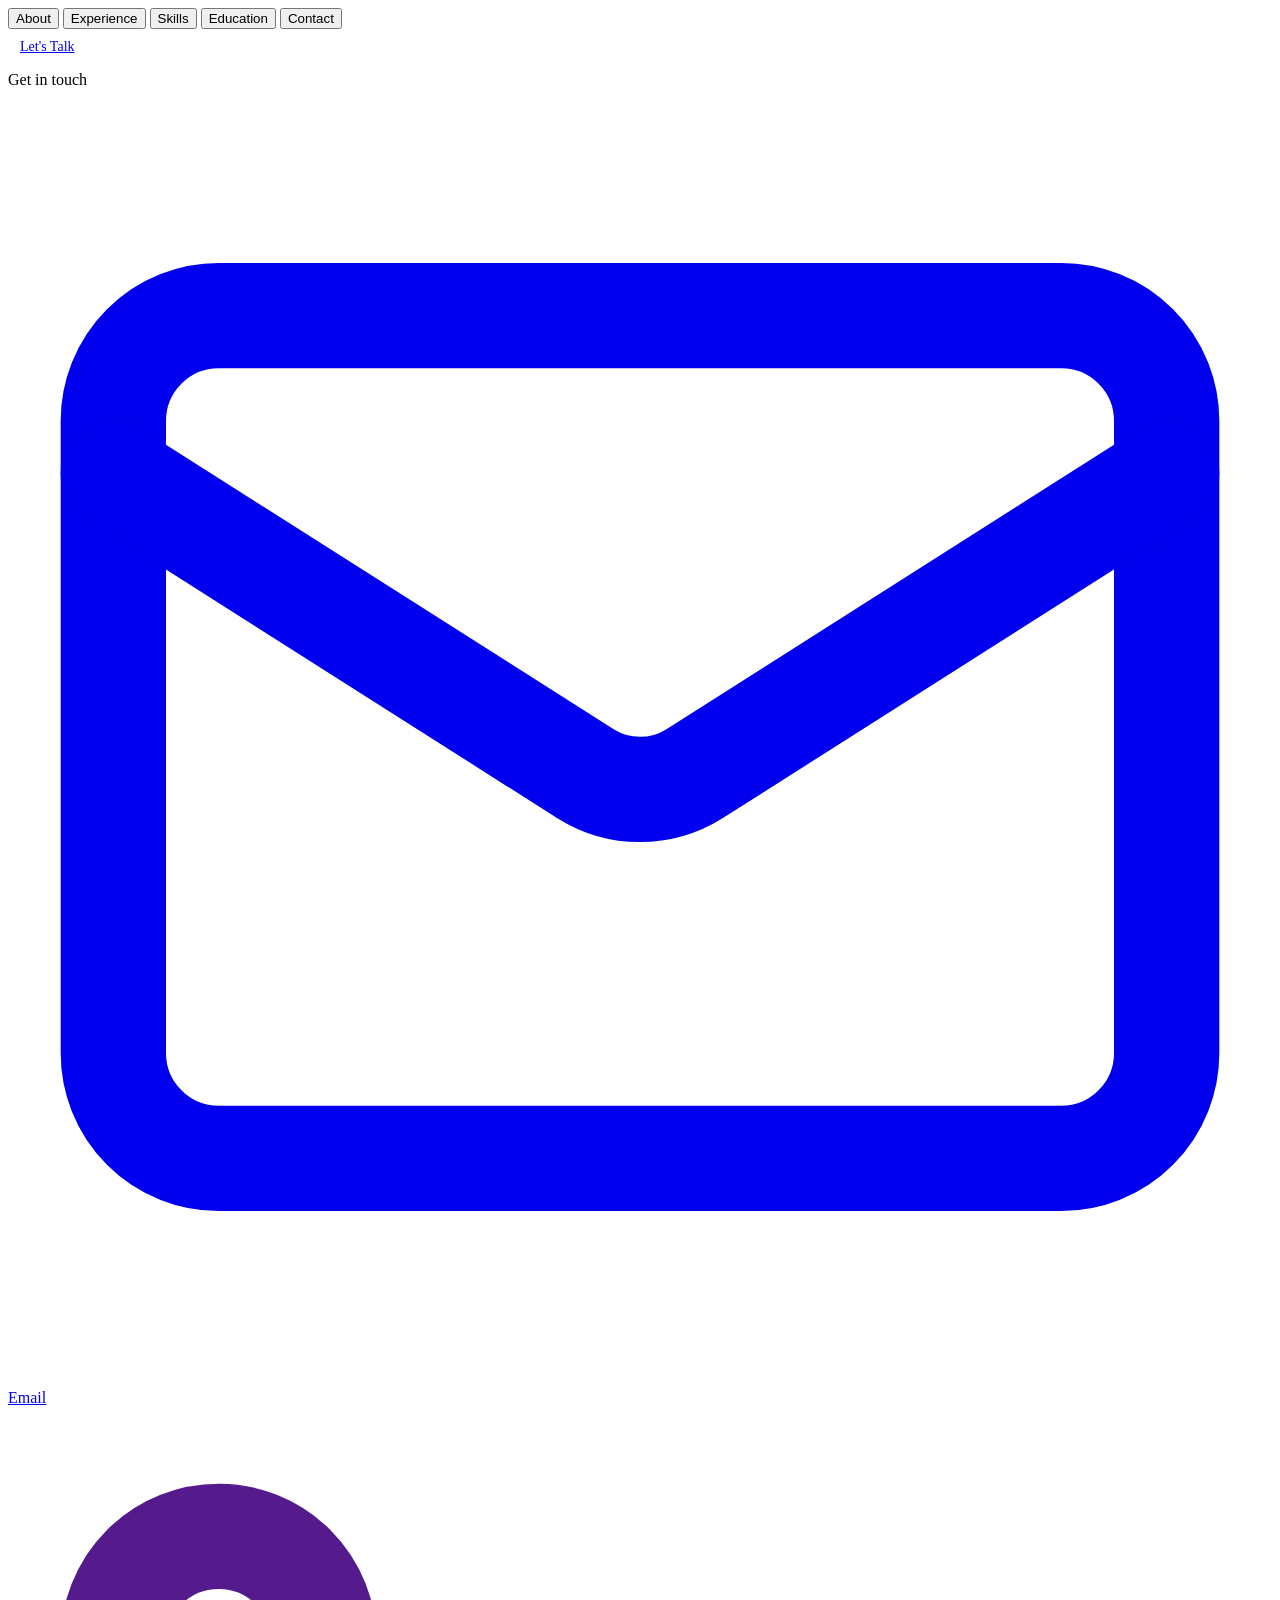
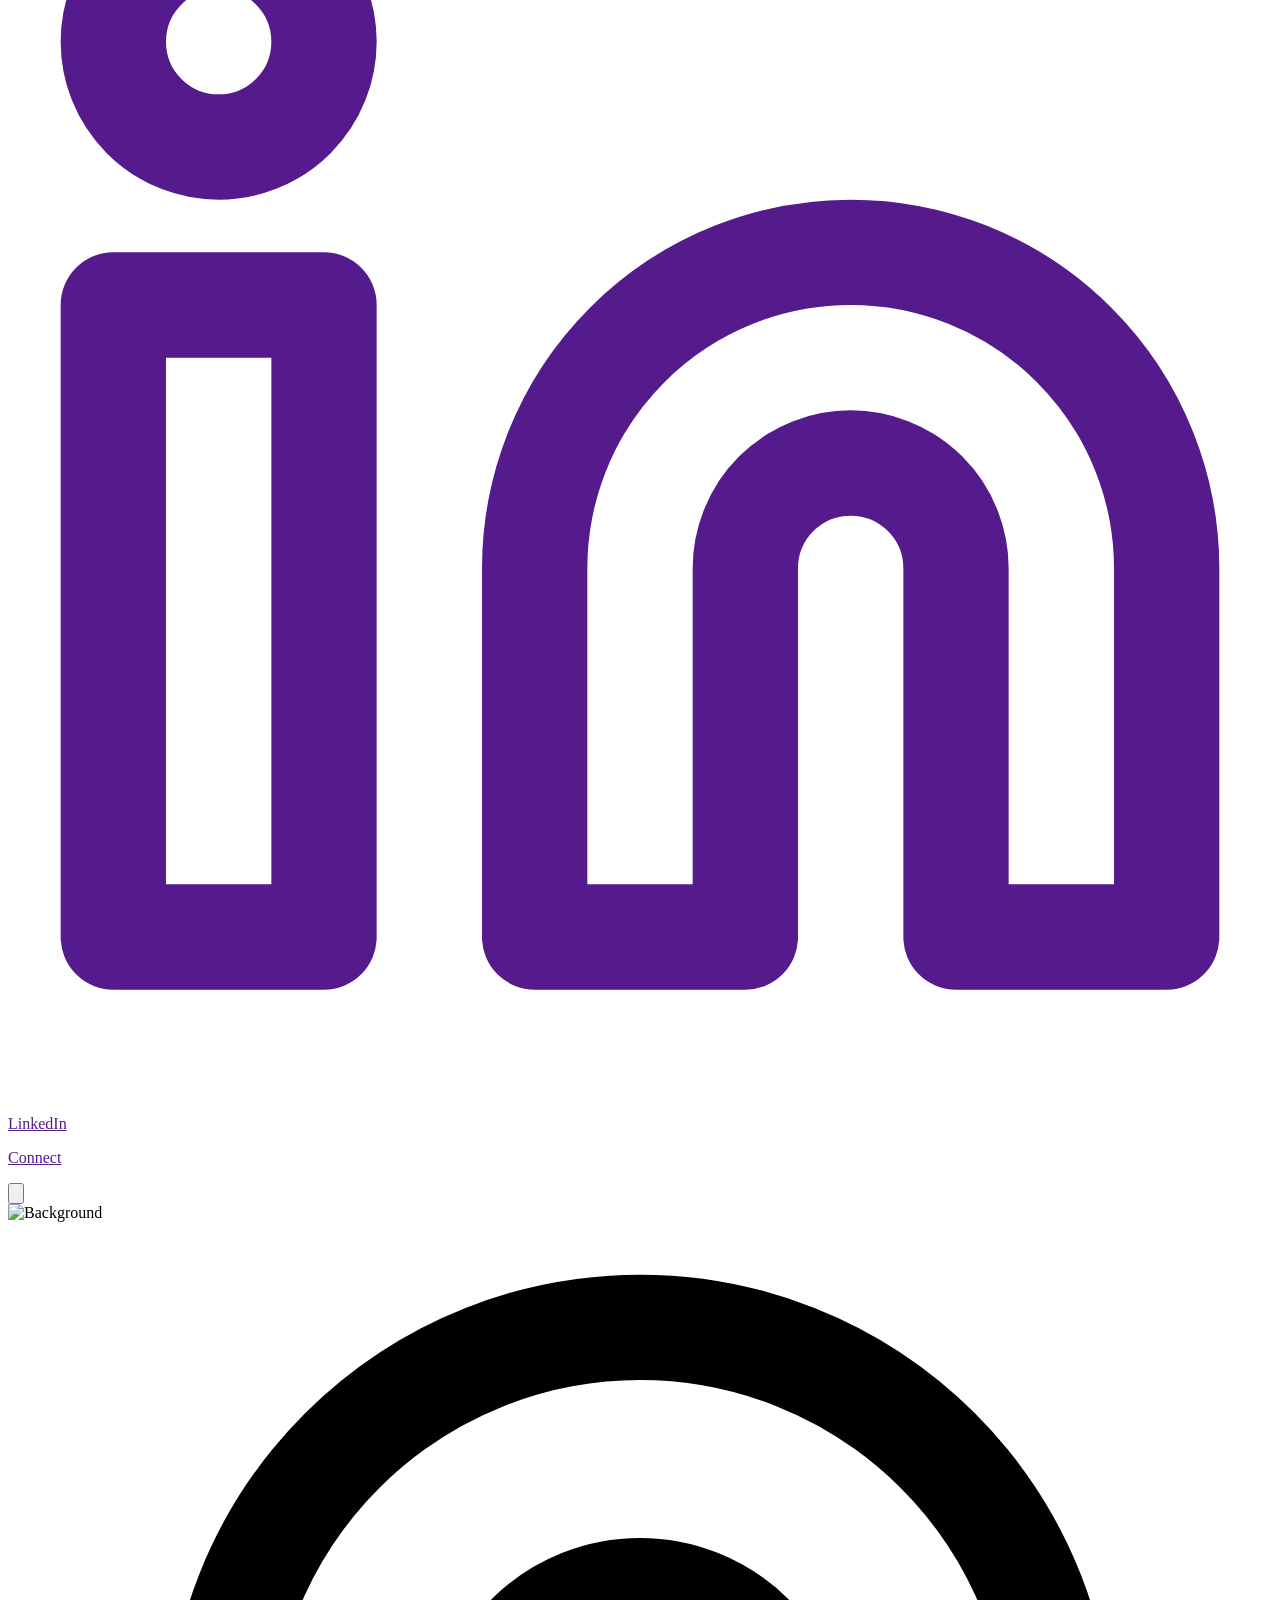
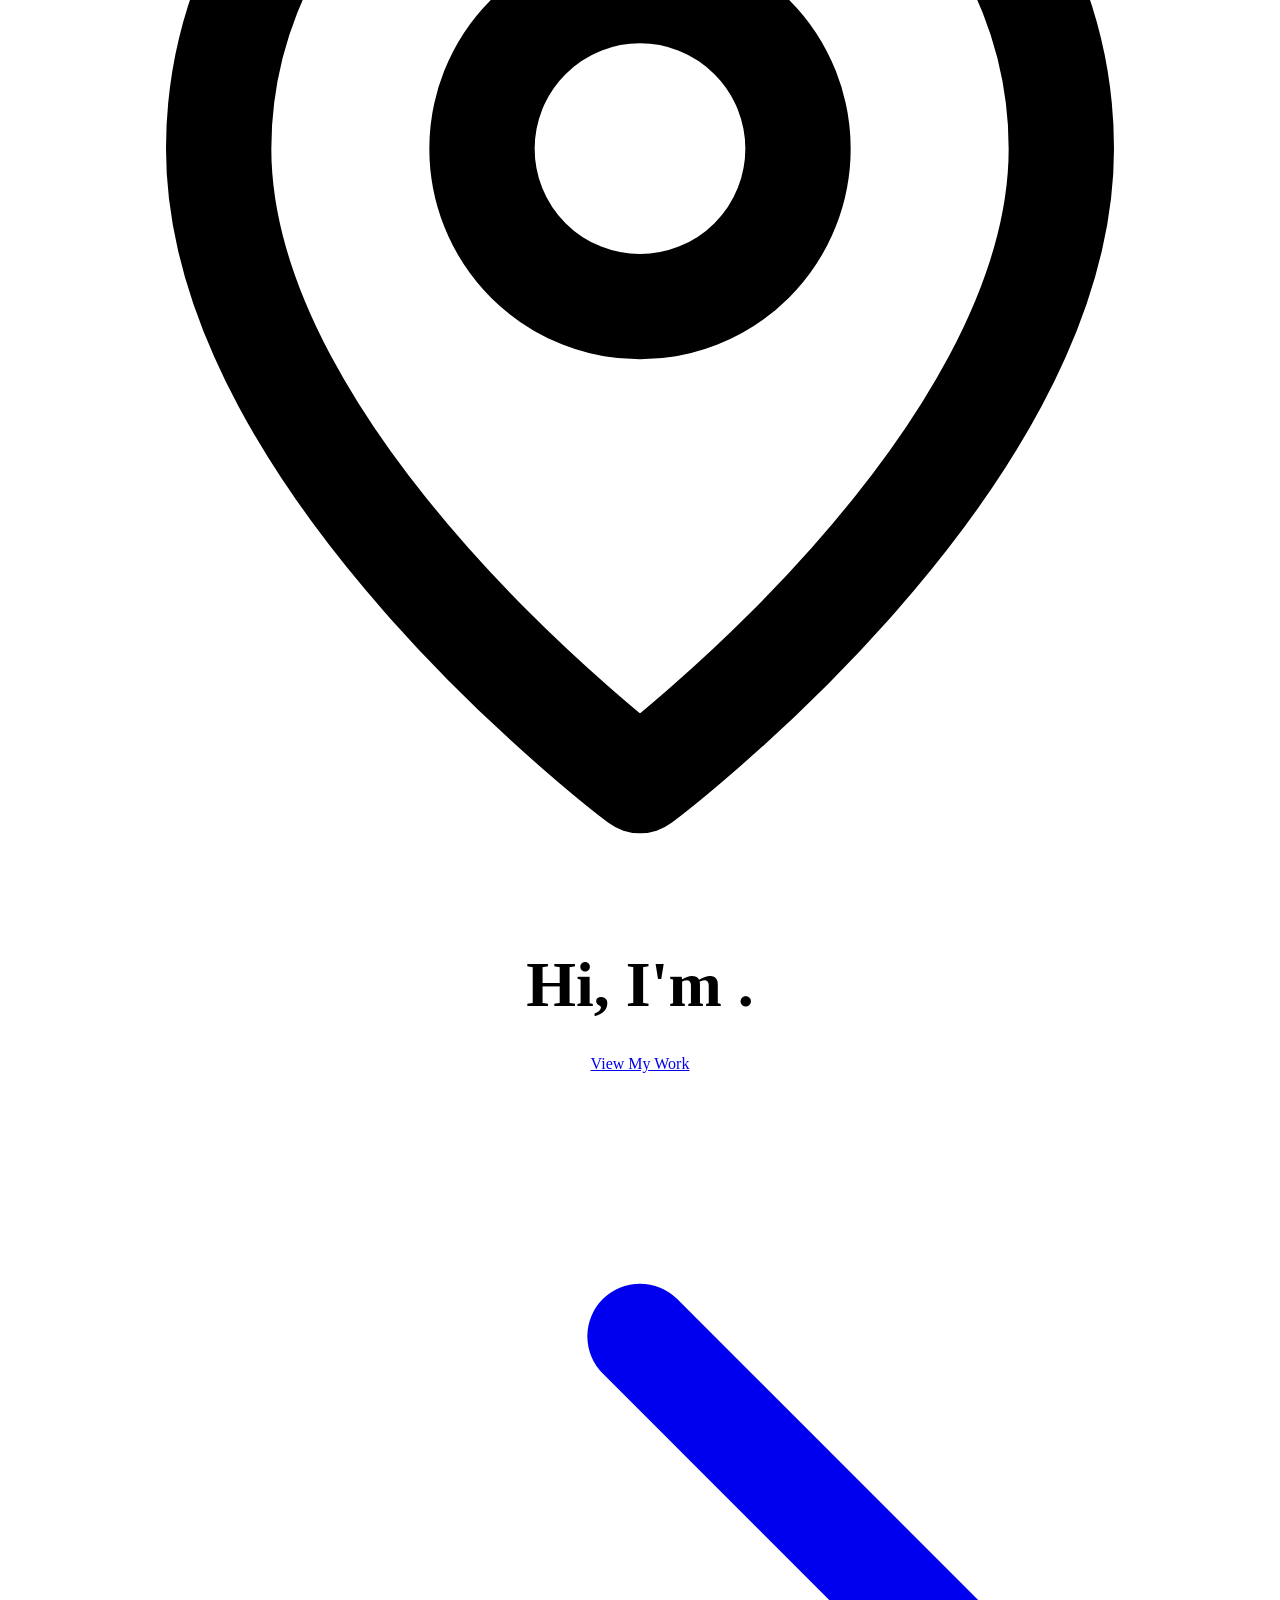
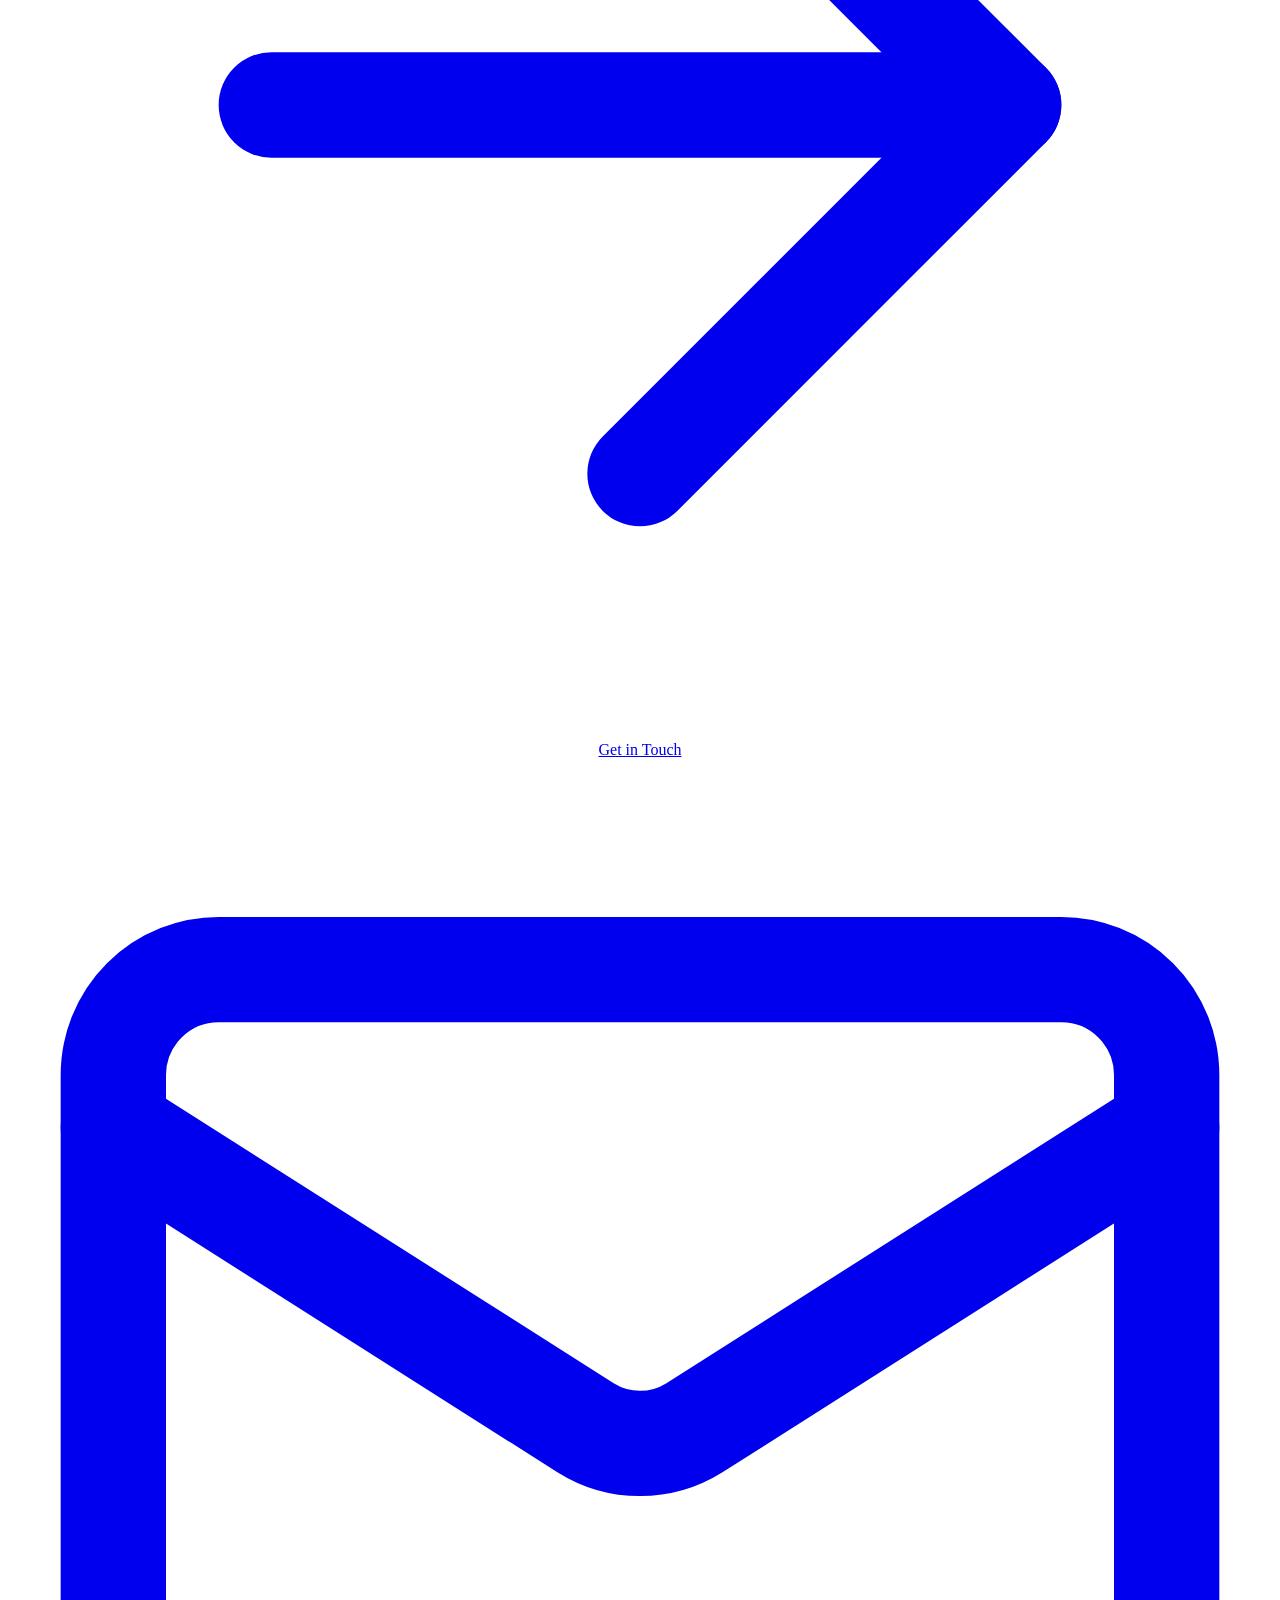
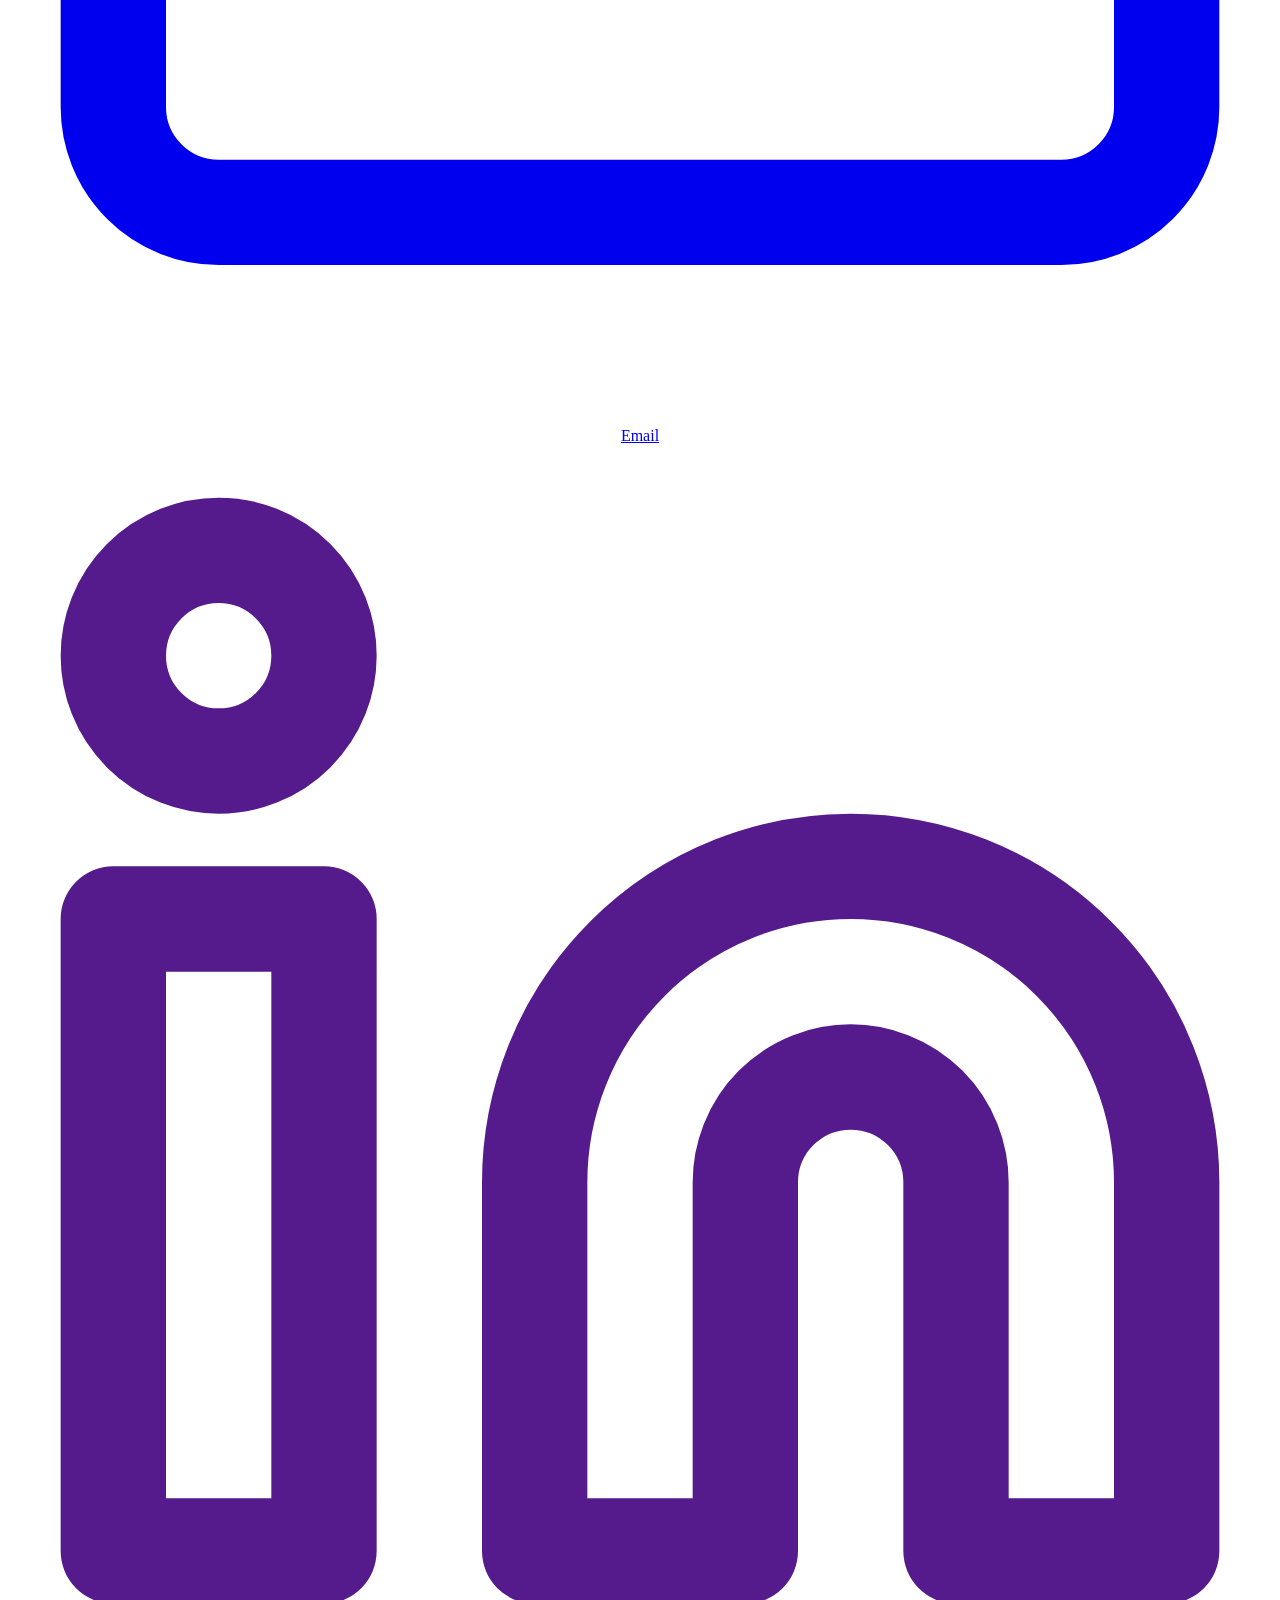
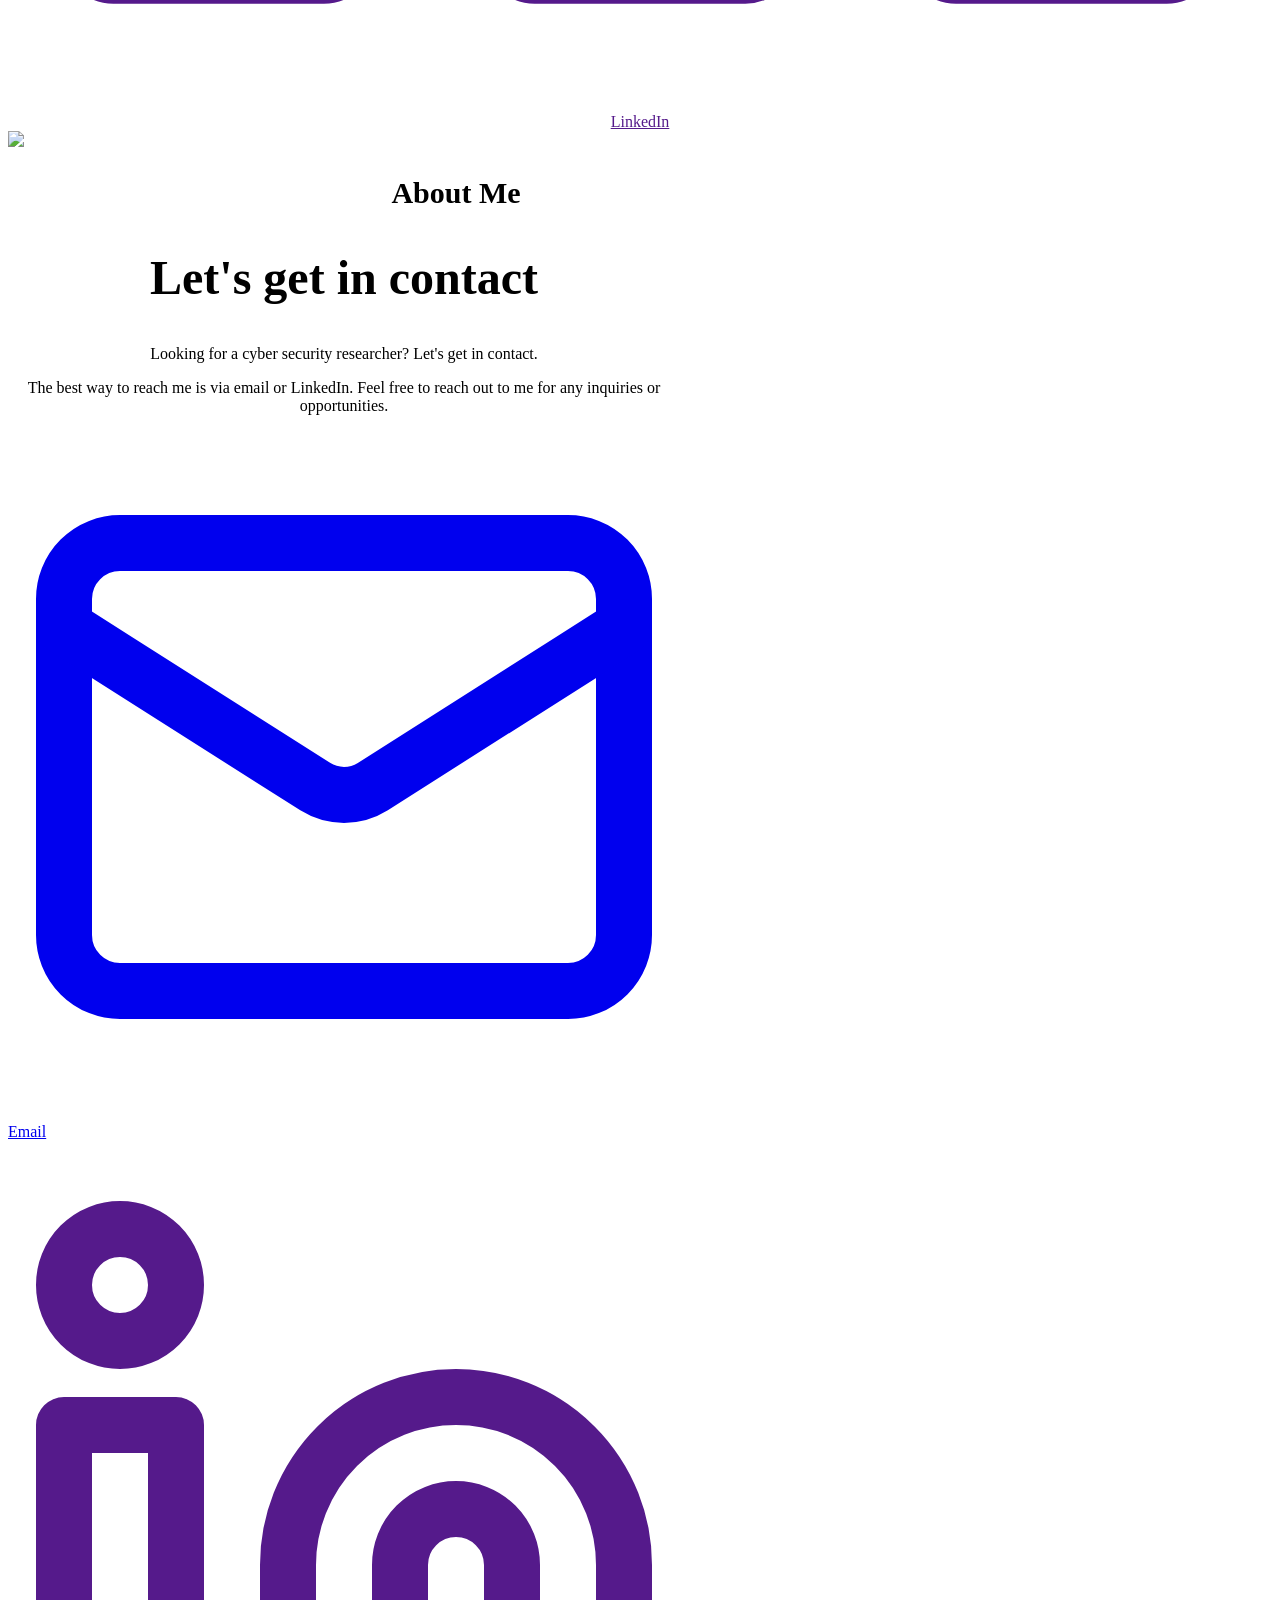
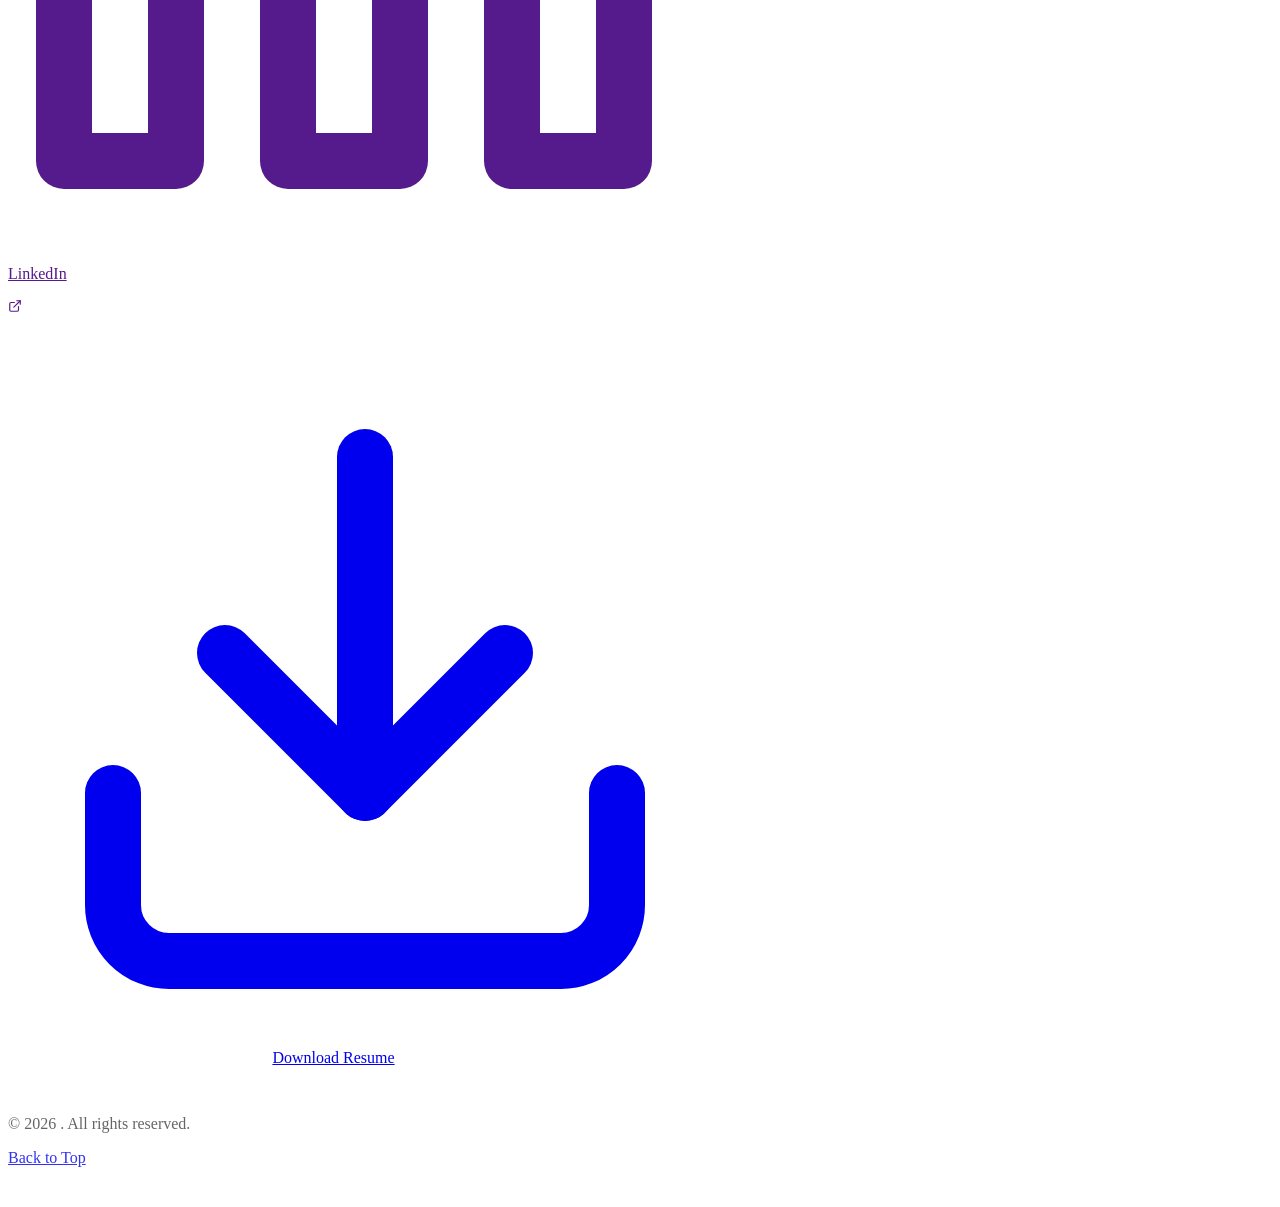
==== public/index.html @ a8b3c92e "first version of the website" ====
<!DOCTYPE html>
<html lang="en-us">
<head>
	<meta name="generator" content="Hugo 0.150.1"><script src="/livereload.js?mindelay=10&amp;v=2&amp;port=1313&amp;path=livereload" data-no-instant defer></script><meta charset="utf-8">
<meta name="viewport" content="width=device-width, initial-scale=1.0">
<title>My New Hugo Site</title>
<meta name="description" content="">


<link rel="icon" type="image/svg+xml" href="/">


<meta property="og:title" content="My New Hugo Site">
<meta property="og:description" content="">
<meta property="og:image" content="http://localhost:1313/">
<meta property="og:type" content="website">
<meta property="og:url" content="http://localhost:1313/">


<meta name="twitter:card" content="summary_large_image">
<meta name="twitter:title" content="My New Hugo Site">
<meta name="twitter:description" content="">
<meta name="twitter:image" content="http://localhost:1313/">




<link rel="stylesheet" href="/css/main.css">
<link rel="stylesheet" href="/css/animations.css">
</head>
<body><header class="navbar" id="navbar">
  <div class="container flex items-center justify-between" style="height: 100%;">
    <a href="#top" class="font-display font-bold text-xl text-foreground transition-colors hover:text-primary" style="letter-spacing: 0.025em;">
       
    </a>

    
    <nav class="hidden md:flex items-center gap-8" style="display: none;" id="desktop-nav">
      <button class="nav-link" data-scroll="about">About</button>
      <button class="nav-link" data-scroll="experience">Experience</button>
      <button class="nav-link" data-scroll="skills">Skills</button>
      <button class="nav-link" data-scroll="education">Education</button>
      <button class="nav-link" data-scroll="contact">Contact</button>
      <a href="#contact" class="btn btn-primary" style="padding: 0.5rem 1.25rem; font-size: 0.875rem; box-shadow: 0 4px 6px -1px rgba(0,0,0,0.1);" data-scroll="contact">
        Let's Talk
      </a>
    </nav>

    
    <button class="hamburger-btn" id="hamburger-btn" aria-label="Open menu" aria-expanded="false" style="display: none; padding: 0.5rem; border-radius: 0.375rem; border: none; background: none; color: hsl(var(--foreground)); cursor: pointer;">
      <svg class="icon-lg" viewBox="0 0 24 24" fill="none" stroke="currentColor" stroke-width="2" stroke-linecap="round" stroke-linejoin="round">
        <line x1="3" y1="6" x2="21" y2="6"></line>
        <line x1="3" y1="12" x2="21" y2="12"></line>
        <line x1="3" y1="18" x2="21" y2="18"></line>
      </svg>
      <svg class="icon-lg" style="display: none;" viewBox="0 0 24 24" fill="none" stroke="currentColor" stroke-width="2" stroke-linecap="round" stroke-linejoin="round">
        <line x1="18" y1="6" x2="6" y2="18"></line>
        <line x1="6" y1="6" x2="18" y2="18"></line>
      </svg>
    </button>
  </div>
</header>


<div class="mobile-backdrop" id="mobile-backdrop"></div>


<nav class="mobile-menu" id="mobile-menu">
  <button class="mobile-nav-link" data-scroll="about">About</button>
  <button class="mobile-nav-link" data-scroll="experience">Experience</button>
  <button class="mobile-nav-link" data-scroll="skills">Skills</button>
  <button class="mobile-nav-link" data-scroll="education">Education</button>
  <button class="mobile-nav-link" data-scroll="contact">Contact</button>
  <div style="margin-top: 0.5rem; margin-bottom: 0.25rem; padding: 0 0.75rem;">
    <a href="#contact" class="btn btn-primary w-full" data-scroll="contact" style="font-size: 0.875rem;">Let's Talk</a>
  </div>
</nav>

<div id="contact-fab-popover" class="fab-popover">
  <p class="font-semibold text-sm mb-3 text-foreground">Get in touch</p>
  <div style="display: flex; flex-direction: column; gap: 0.5rem;">
    <a href="mailto:?subject=Portfolio%20Inquiry" class="flex items-center gap-3 p-3 rounded-lg transition-colors" style="border: 1px solid hsl(var(--border)); background: hsl(var(--muted) / 0.3);">
      <svg class="icon-md text-primary" viewBox="0 0 24 24" fill="none" stroke="currentColor" stroke-width="2" stroke-linecap="round" stroke-linejoin="round"><rect width="20" height="16" x="2" y="4" rx="2"/><path d="m22 7-8.97 5.7a1.94 1.94 0 0 1-2.06 0L2 7"/></svg>
      <div>
        <p class="text-xs text-muted">Email</p>
        <p class="text-sm font-medium text-foreground"></p>
      </div>
    </a>
    <a href="" target="_blank" rel="noreferrer" class="flex items-center gap-3 p-3 rounded-lg transition-colors" style="border: 1px solid hsl(var(--border)); background: hsl(var(--muted) / 0.3);">
      <svg class="icon-md text-primary" viewBox="0 0 24 24" fill="none" stroke="currentColor" stroke-width="2" stroke-linecap="round" stroke-linejoin="round"><path d="M16 8a6 6 0 0 1 6 6v7h-4v-7a2 2 0 0 0-2-2 2 2 0 0 0-2 2v7h-4v-7a6 6 0 0 1 6-6z"/><rect width="4" height="12" x="2" y="9"/><circle cx="4" cy="4" r="2"/></svg>
      <div>
        <p class="text-xs text-muted">LinkedIn</p>
        <p class="text-sm font-medium text-foreground">Connect</p>
      </div>
    </a>
  </div>
</div>

<button id="contact-fab" class="fab" aria-label="Contact" aria-expanded="false">
  <svg class="icon-lg" viewBox="0 0 24 24" fill="none" stroke="currentColor" stroke-width="2" stroke-linecap="round" stroke-linejoin="round"><path d="M21 15a2 2 0 0 1-2 2H7l-4 4V5a2 2 0 0 1 2-2h14a2 2 0 0 1 2 2z"/></svg>
</button>
<main><section id="top" class="hero">
  <div class="hero-bg">
    <img src="/" alt="Background">
  </div>

  <div class="container" style="max-width: 80rem;">
    <div class="hero-content">
      
      <div class="fade-in flex-1" style="text-align: center;">
        <div class="location-tag mb-6">
          <svg class="icon-sm" viewBox="0 0 24 24" fill="none" stroke="currentColor" stroke-width="2" stroke-linecap="round" stroke-linejoin="round"><path d="M20 10c0 6-8 12-8 12s-8-6-8-12a8 8 0 0 1 16 0Z"/><circle cx="12" cy="10" r="3"/></svg>
          
        </div>

        <h1 style="font-size: clamp(2.25rem, 5vw, 4.5rem); font-weight: 700; margin-bottom: 1.5rem;">
          Hi, I'm <span class="text-primary italic" style="font-size: clamp(2.5rem, 5.5vw, 4.375rem);"></span>.
        </h1>

        <p class="text-muted" style="font-size: clamp(1.125rem, 2vw, 1.375rem); font-weight: 300; margin-bottom: 2rem; max-width: 42rem; margin-left: auto; margin-right: auto;">
          
        </p>

        <div class="flex flex-col gap-4 items-center" style="flex-wrap: wrap;">
          <div class="flex gap-4 items-center" style="flex-wrap: wrap; justify-content: center;">
            <a href="#experience" class="btn btn-primary btn-lg" data-scroll="experience">
              View My Work
              <svg class="icon-md" viewBox="0 0 24 24" fill="none" stroke="currentColor" stroke-width="2" stroke-linecap="round" stroke-linejoin="round"><path d="M5 12h14"/><path d="m12 5 7 7-7 7"/></svg>
            </a>
            <a href="#contact" class="btn btn-outline btn-lg" data-scroll="contact">
              Get in Touch
            </a>
          </div>
        </div>

        <div class="flex items-center justify-center gap-6 mt-10 text-muted">
          <a href="mailto:?subject=Portfolio%20Inquiry" class="flex items-center gap-2 transition-colors hover:text-primary">
            <svg class="icon-md" viewBox="0 0 24 24" fill="none" stroke="currentColor" stroke-width="2" stroke-linecap="round" stroke-linejoin="round"><rect width="20" height="16" x="2" y="4" rx="2"/><path d="m22 7-8.97 5.7a1.94 1.94 0 0 1-2.06 0L2 7"/></svg>
            <span class="text-sm font-medium">Email</span>
          </a>
          <a href="" target="_blank" rel="noreferrer" class="flex items-center gap-2 transition-colors hover:text-primary">
            <svg class="icon-md" viewBox="0 0 24 24" fill="none" stroke="currentColor" stroke-width="2" stroke-linecap="round" stroke-linejoin="round"><path d="M16 8a6 6 0 0 1 6 6v7h-4v-7a2 2 0 0 0-2-2 2 2 0 0 0-2 2v7h-4v-7a6 6 0 0 1 6-6z"/><rect width="4" height="12" x="2" y="9"/><circle cx="4" cy="4" r="2"/></svg>
            <span class="text-sm font-medium">LinkedIn</span>
          </a>
        </div>
      </div>

      
      <div class="fade-in-none hero-photo delay-2">
        <img src="/" alt=" ">
      </div>
    </div>
  </div>
</section>
<section id="about" class="section bg-muted-30">
  <div class="container container-narrow mx-auto" style="max-width: 56rem; text-align: center;">
    <div class="fade-in">
      <h2 class="section-header justify-center mb-8" style="font-size: 1.875rem;">About Me</h2>
      <div class="text-lg text-muted leading-relaxed">
        
      </div>
    </div>
  </div>
</section>
<section id="contact" class="section bg-navy">
  <div class="container container-xs mx-auto" style="max-width: 42rem; text-align: center;">
    <div class="fade-in">
      <h2 class="text-white font-display font-bold mb-5" style="font-size: clamp(2.25rem, 4vw, 3rem);">Let's get in contact</h2>
      <p class="text-lg text-white-70 leading-relaxed mb-3">
        Looking for a cyber security researcher? Let's get in contact.
      </p>
      <p class="text-base font-medium text-white-60 mb-12">
        The best way to reach me is via email or LinkedIn. Feel free to reach out to me for any inquiries or opportunities.
      </p>

      <div style="display: flex; flex-direction: column; gap: 1rem; text-align: left; margin-bottom: 2.5rem;">
        <a href="mailto:?subject=Portfolio%20Inquiry" class="contact-link">
          <div class="contact-icon">
            <svg class="icon-md" viewBox="0 0 24 24" fill="none" stroke="currentColor" stroke-width="2" stroke-linecap="round" stroke-linejoin="round"><rect width="20" height="16" x="2" y="4" rx="2"/><path d="m22 7-8.97 5.7a1.94 1.94 0 0 1-2.06 0L2 7"/></svg>
          </div>
          <div>
            <p class="text-sm font-medium text-white-50">Email</p>
            <p class="font-semibold text-white"></p>
          </div>
        </a>

        <a href="" target="_blank" rel="noreferrer" class="contact-link">
          <div class="contact-icon">
            <svg class="icon-md" viewBox="0 0 24 24" fill="none" stroke="currentColor" stroke-width="2" stroke-linecap="round" stroke-linejoin="round"><path d="M16 8a6 6 0 0 1 6 6v7h-4v-7a2 2 0 0 0-2-2 2 2 0 0 0-2 2v7h-4v-7a6 6 0 0 1 6-6z"/><rect width="4" height="12" x="2" y="9"/><circle cx="4" cy="4" r="2"/></svg>
          </div>
          <div>
            <p class="text-sm font-medium text-white-50">LinkedIn</p>
            <p class="font-semibold text-white flex items-center gap-2">
              
              <svg style="width: 0.875rem; height: 0.875rem;" viewBox="0 0 24 24" fill="none" stroke="currentColor" stroke-width="2" stroke-linecap="round" stroke-linejoin="round"><path d="M18 13v6a2 2 0 0 1-2 2H5a2 2 0 0 1-2-2V8a2 2 0 0 1 2-2h6"/><polyline points="15 3 21 3 21 9"/><line x1="10" y1="14" x2="21" y2="3"/></svg>
            </p>
          </div>
        </a>
      </div>

      <a href="/" download="__Resume.pdf" class="inline-flex items-center gap-2 text-sm font-medium text-white-70 transition-colors" style="border: 1px solid rgba(255,255,255,0.2); border-radius: 9999px; padding: 0.625rem 1.25rem;">
        <svg class="icon-sm" viewBox="0 0 24 24" fill="none" stroke="currentColor" stroke-width="2" stroke-linecap="round" stroke-linejoin="round"><path d="M21 15v4a2 2 0 0 1-2 2H5a2 2 0 0 1-2-2v-4"/><polyline points="7 10 12 15 17 10"/><line x1="12" y1="15" x2="12" y2="3"/></svg>
        Download Resume
      </a>
    </div>
  </div>
</section>
</main><footer style="padding: 2rem 0; background-color: hsl(var(--foreground)); color: hsl(var(--background)); border-top: 1px solid hsl(var(--border) / 0.1);">
  <div class="container flex items-center justify-between" style="flex-wrap: wrap; gap: 1rem; max-width: 80rem;">
    <p class="text-sm" style="opacity: 0.6;">
      &copy; 2026  . All rights reserved.
    </p>
    <a href="#top" class="text-sm transition-colors" style="opacity: 0.8;" data-scroll="top">
      Back to Top
    </a>
  </div>
</footer>

  
  
  
  <script defer src="/js/scroll-reveal.js"></script>
  <script defer src="/js/nav.js"></script>
  <script defer src="/js/skills-toggle.js"></script>
  <script defer src="/js/contact-fab.js"></script>
</body>
</html>
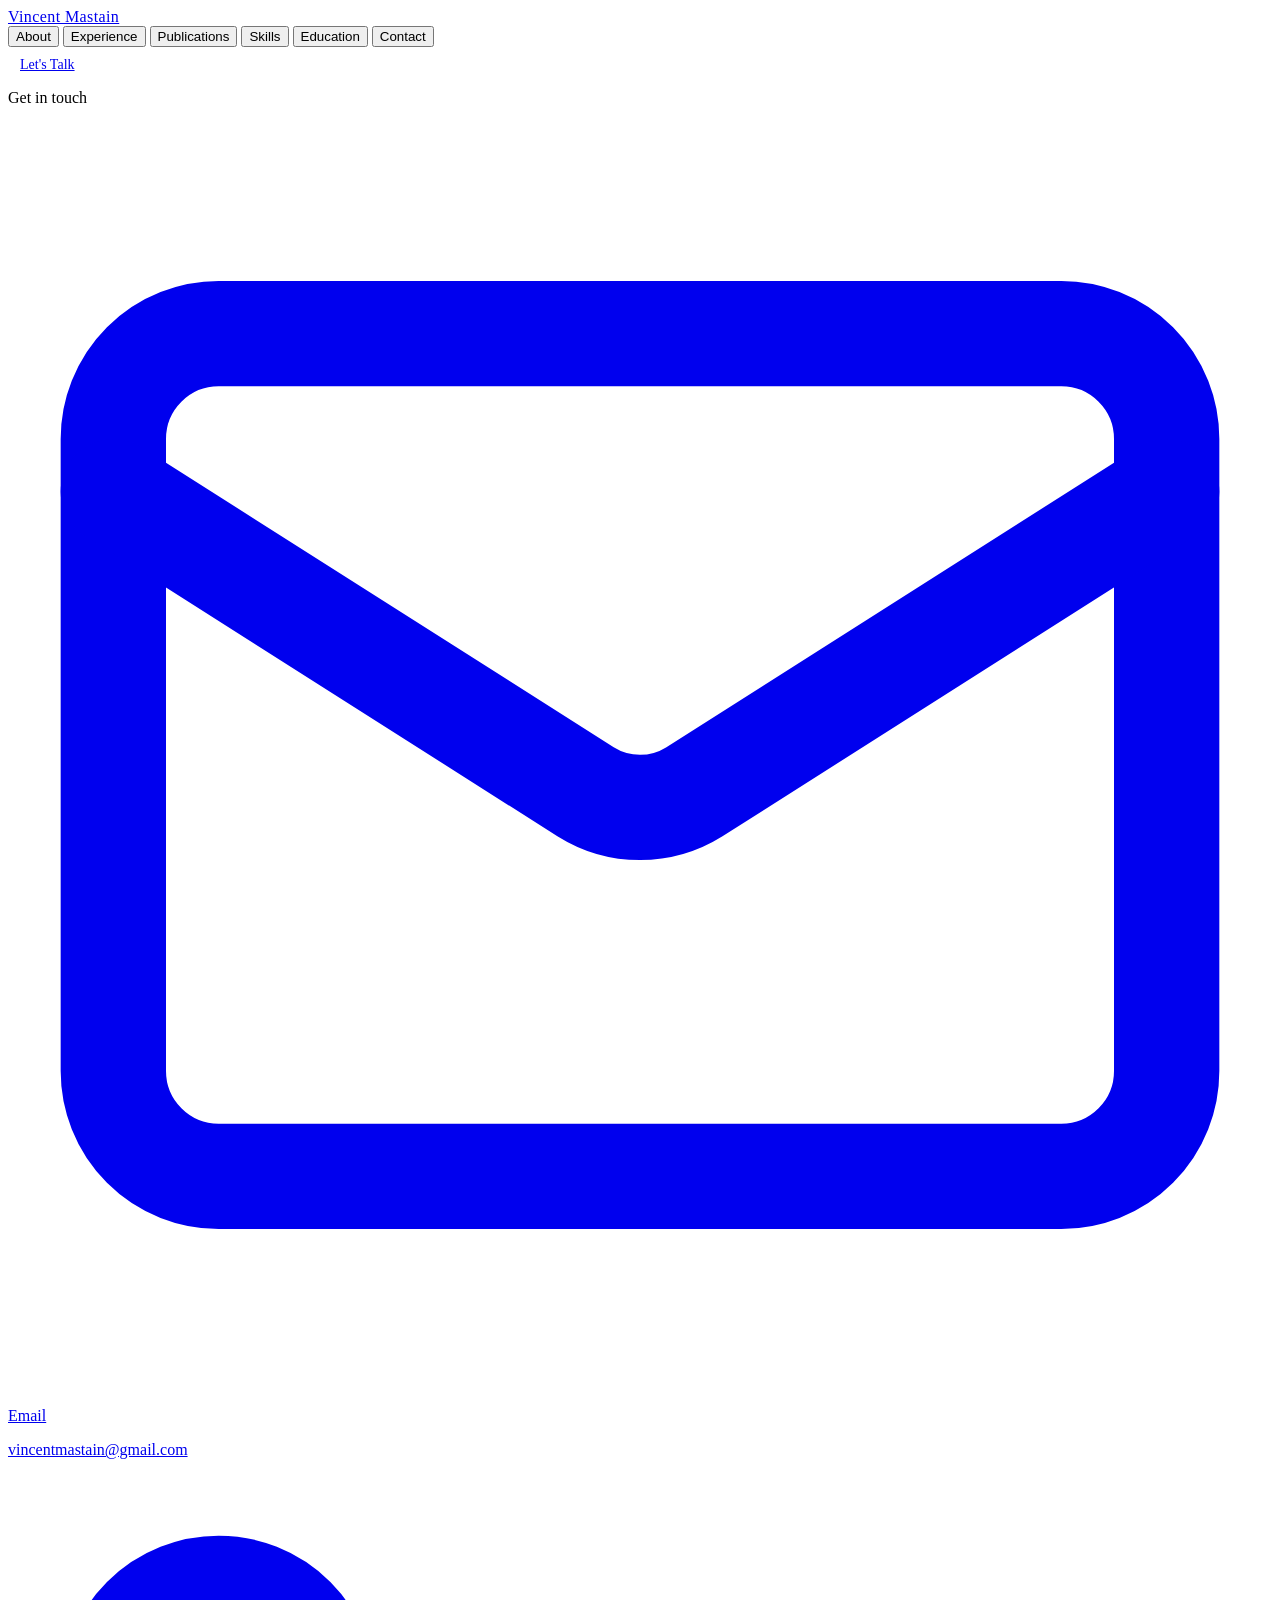
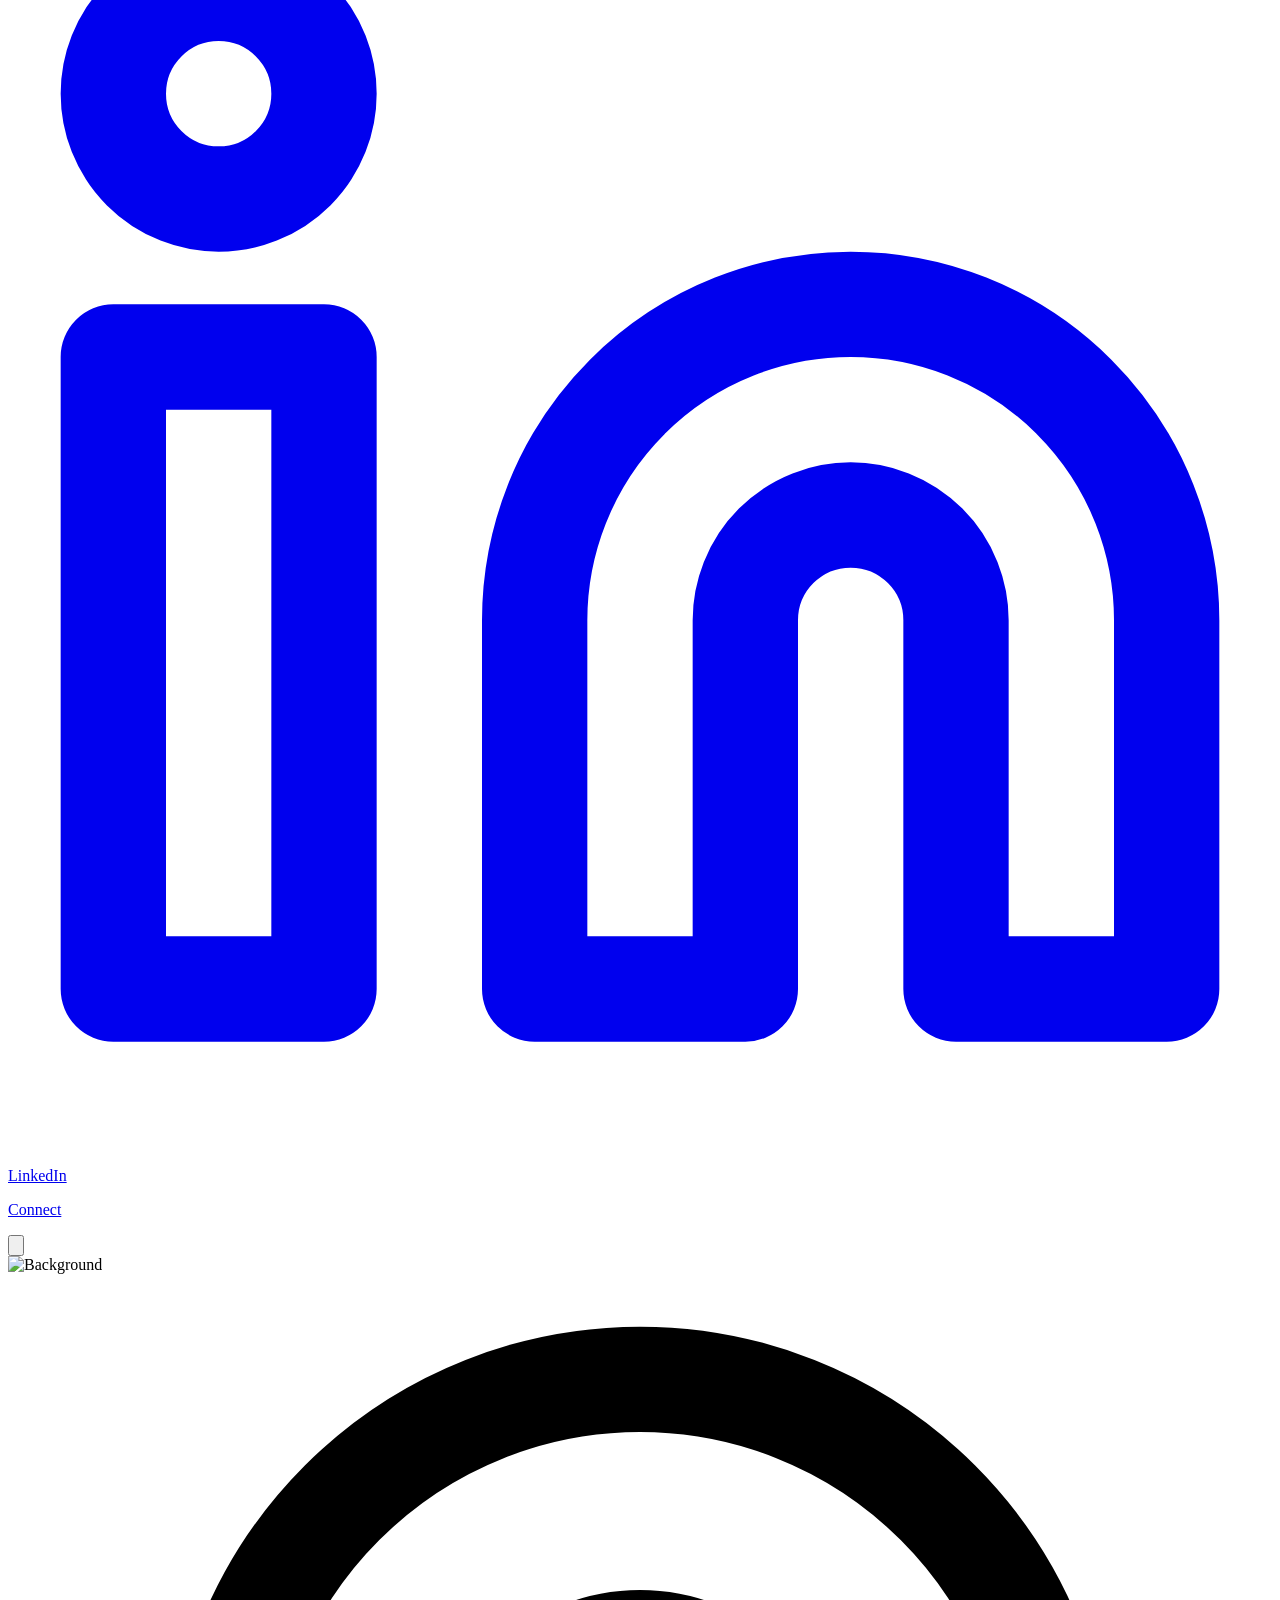
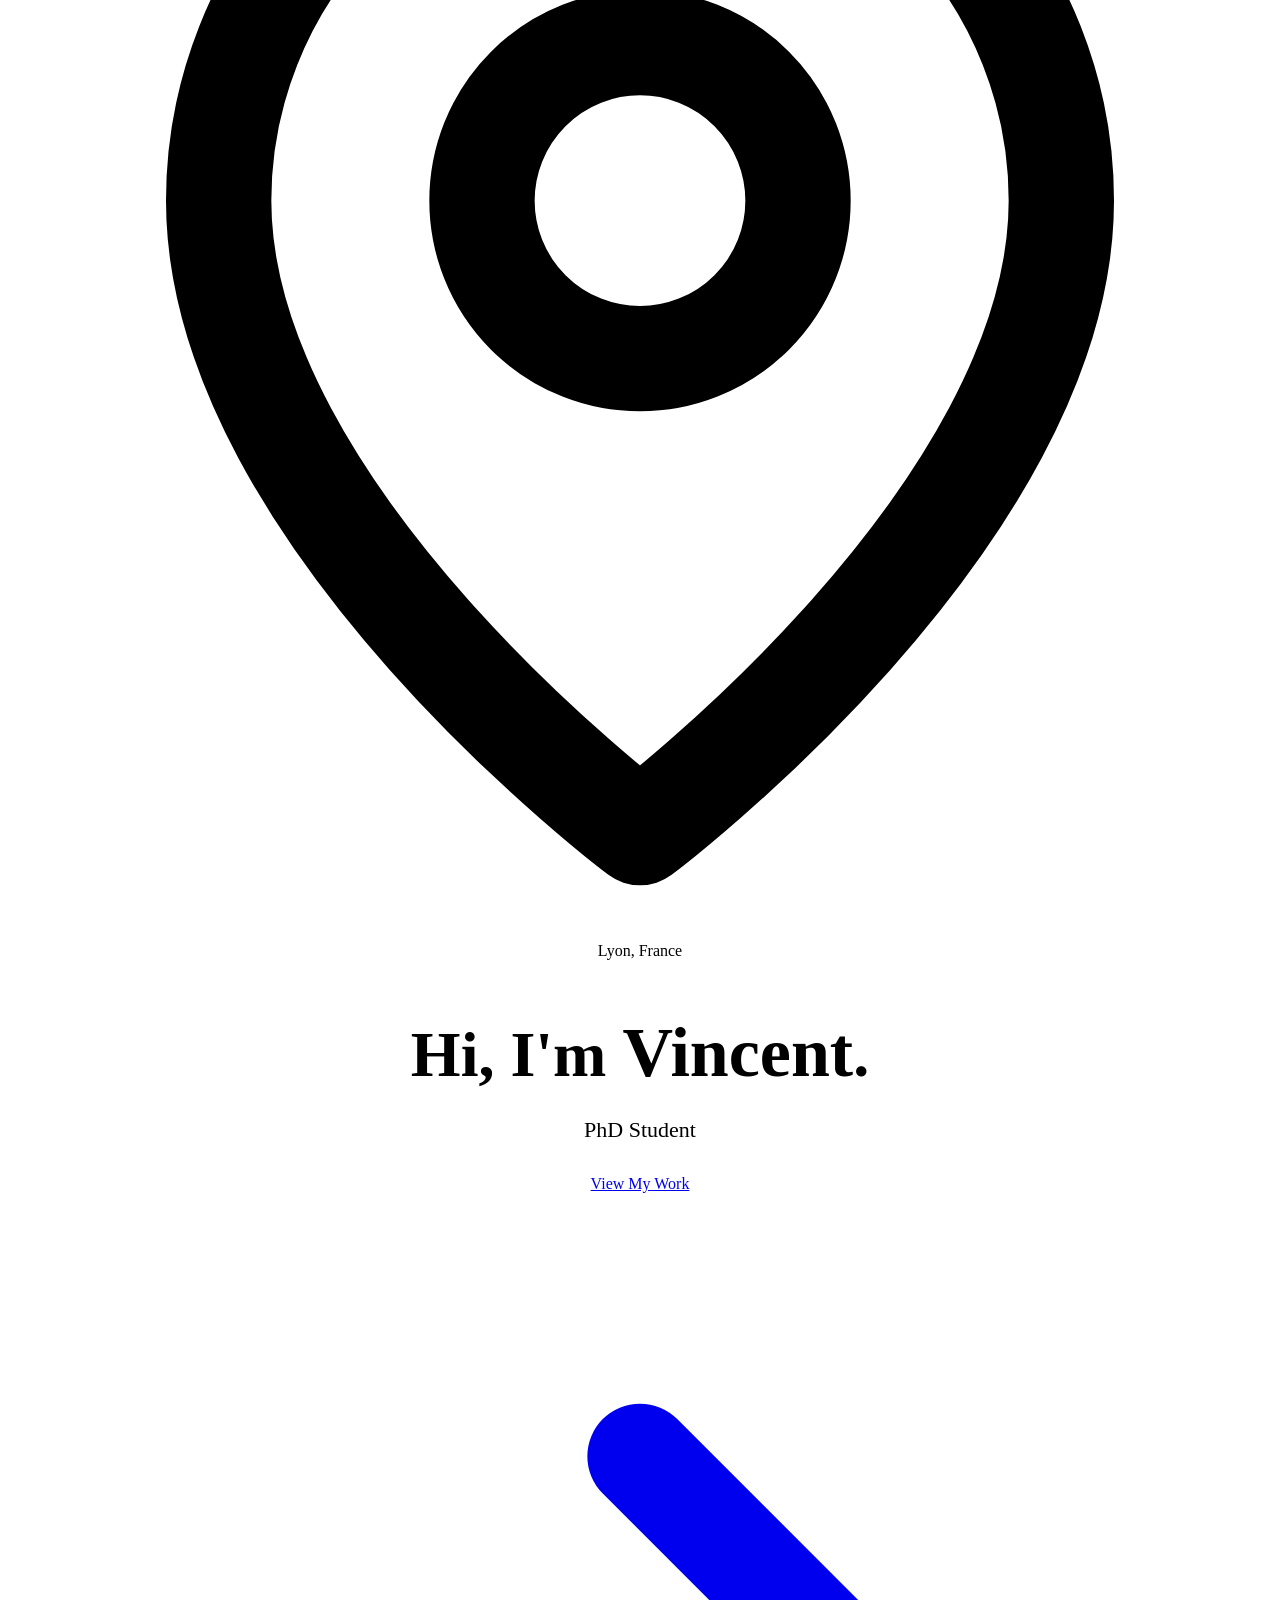
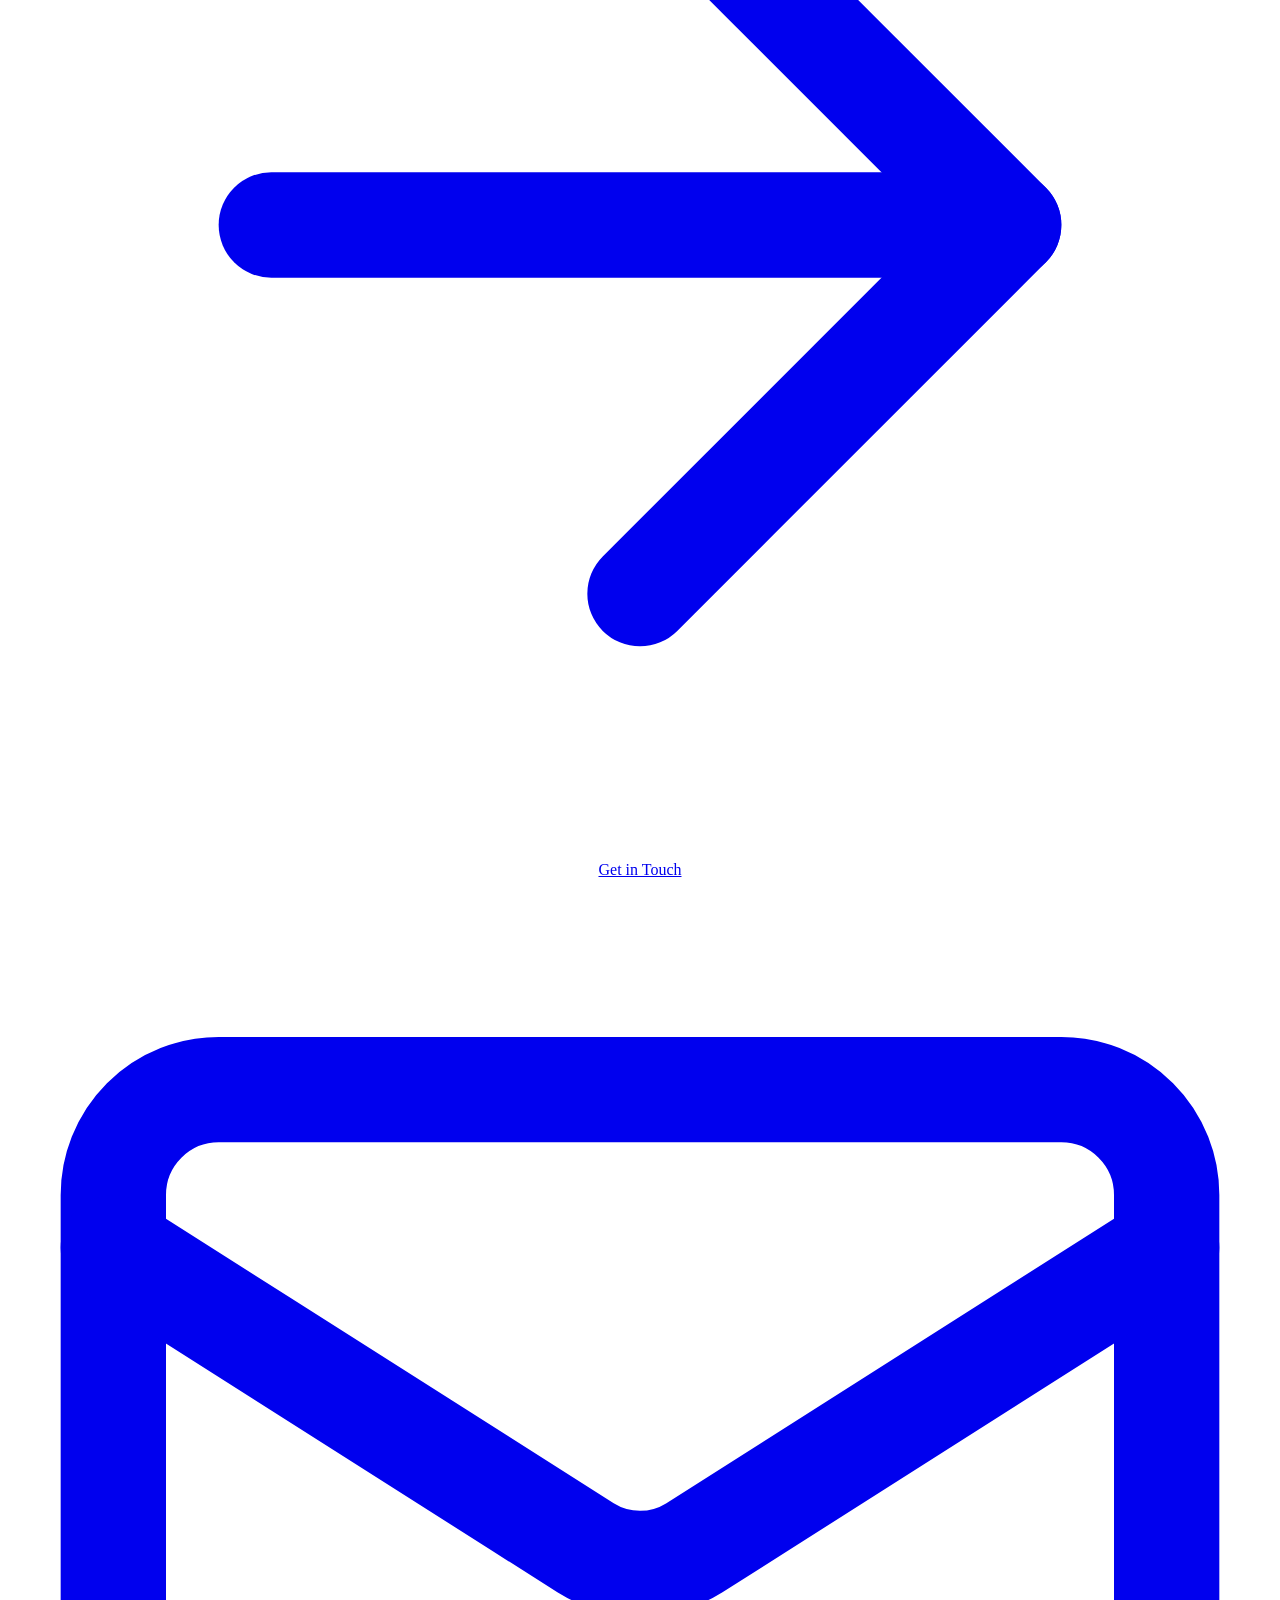
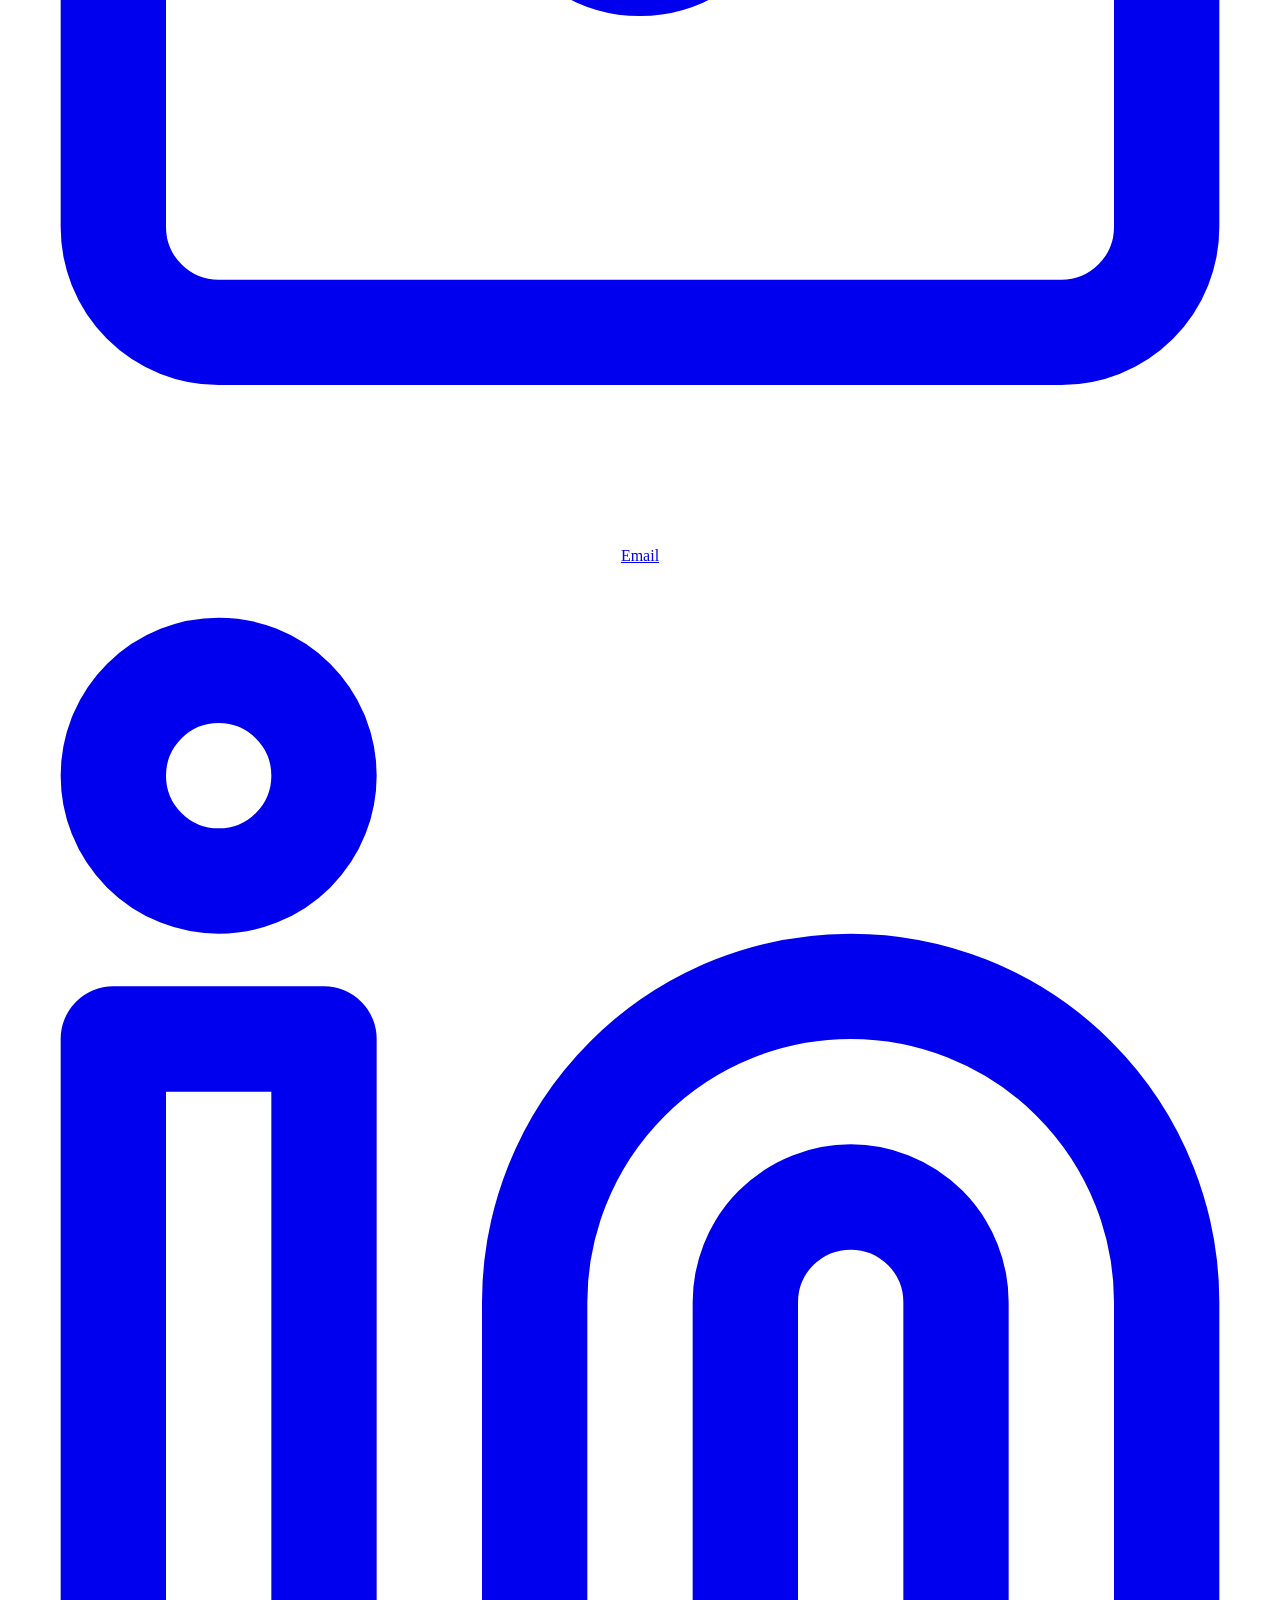
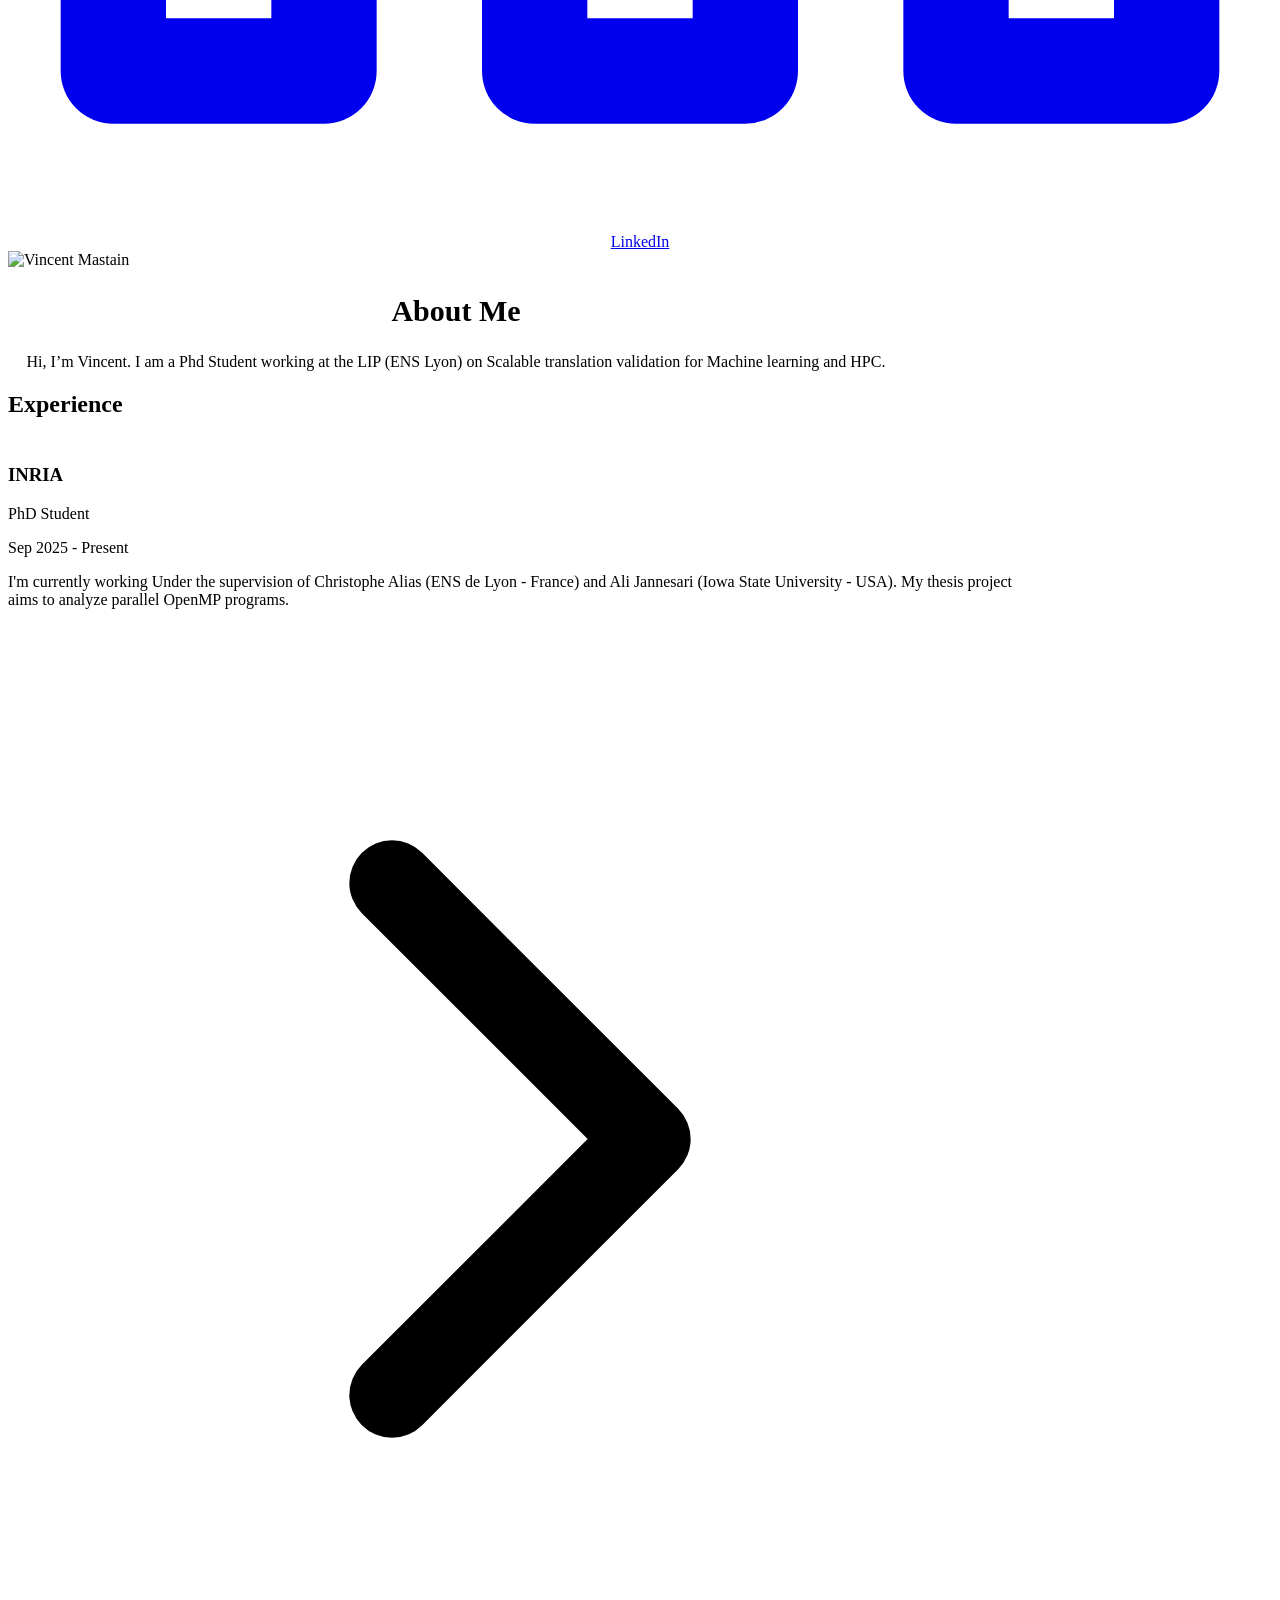
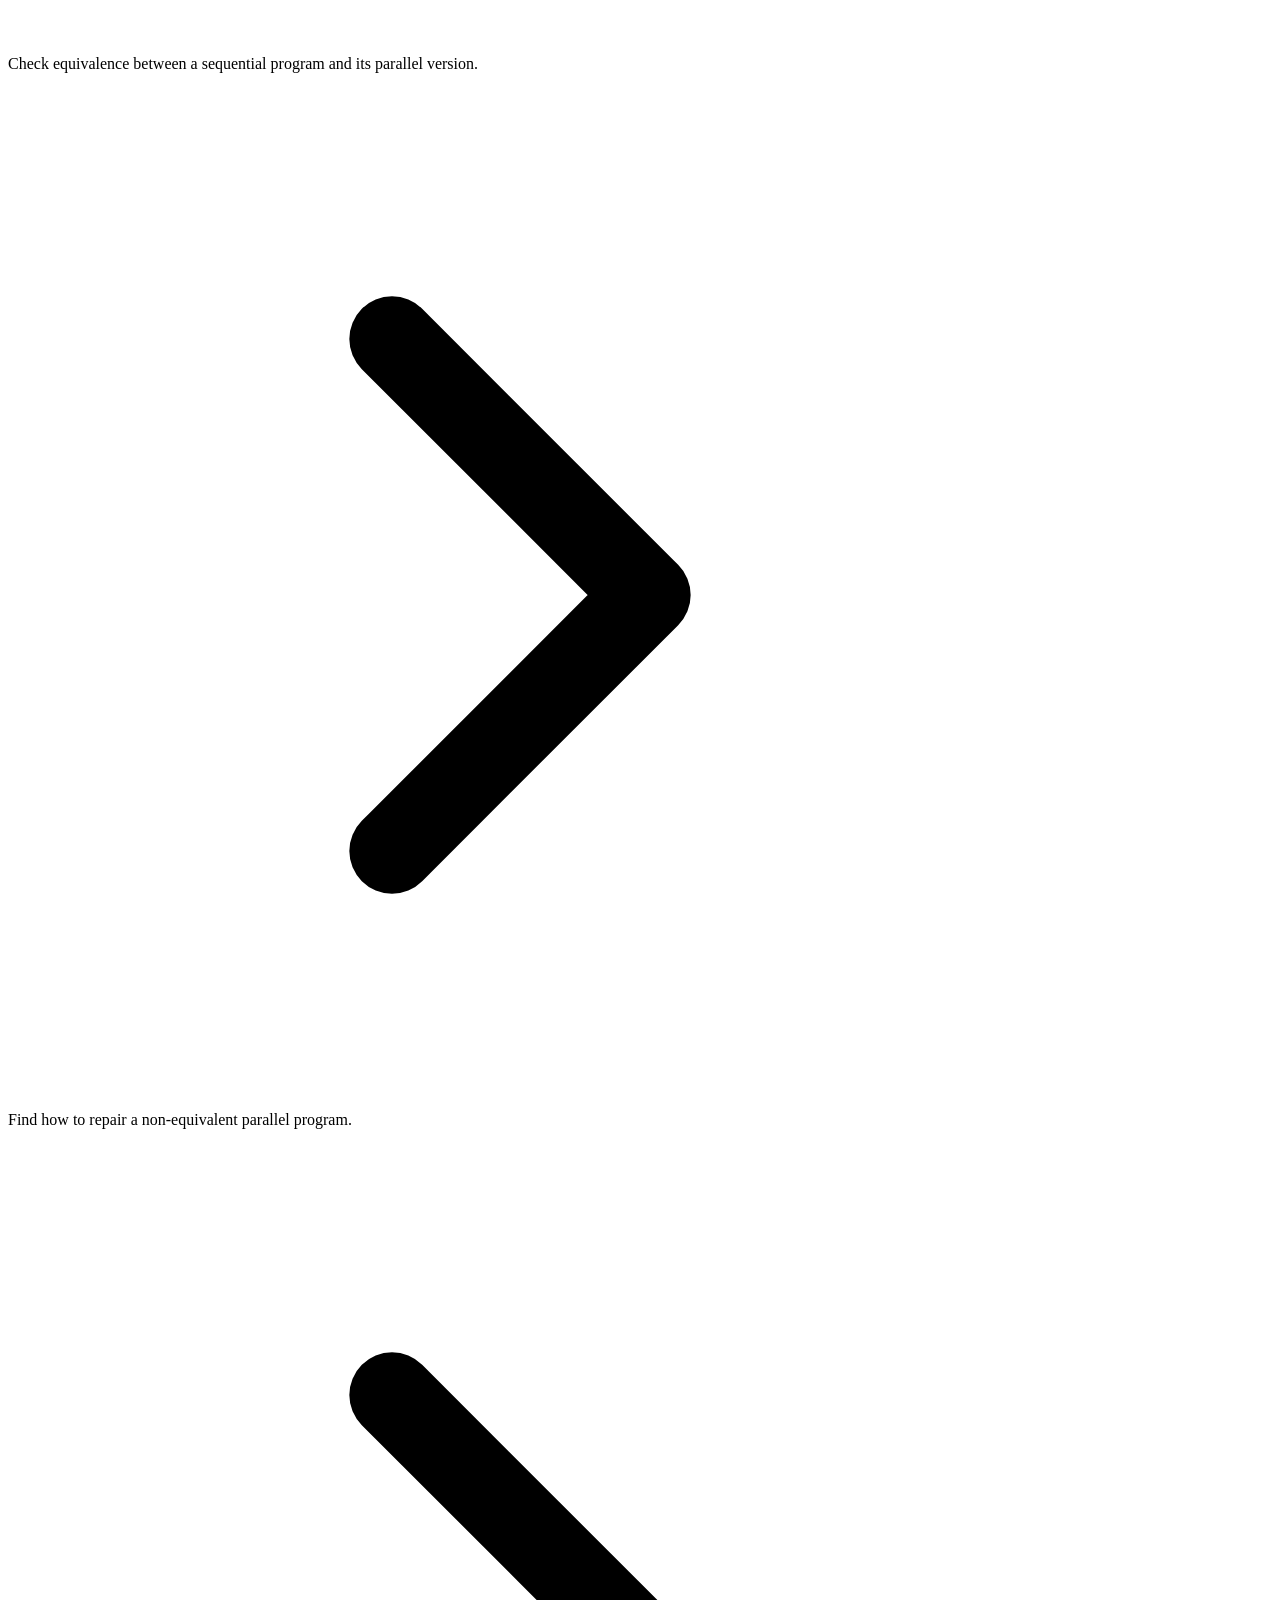
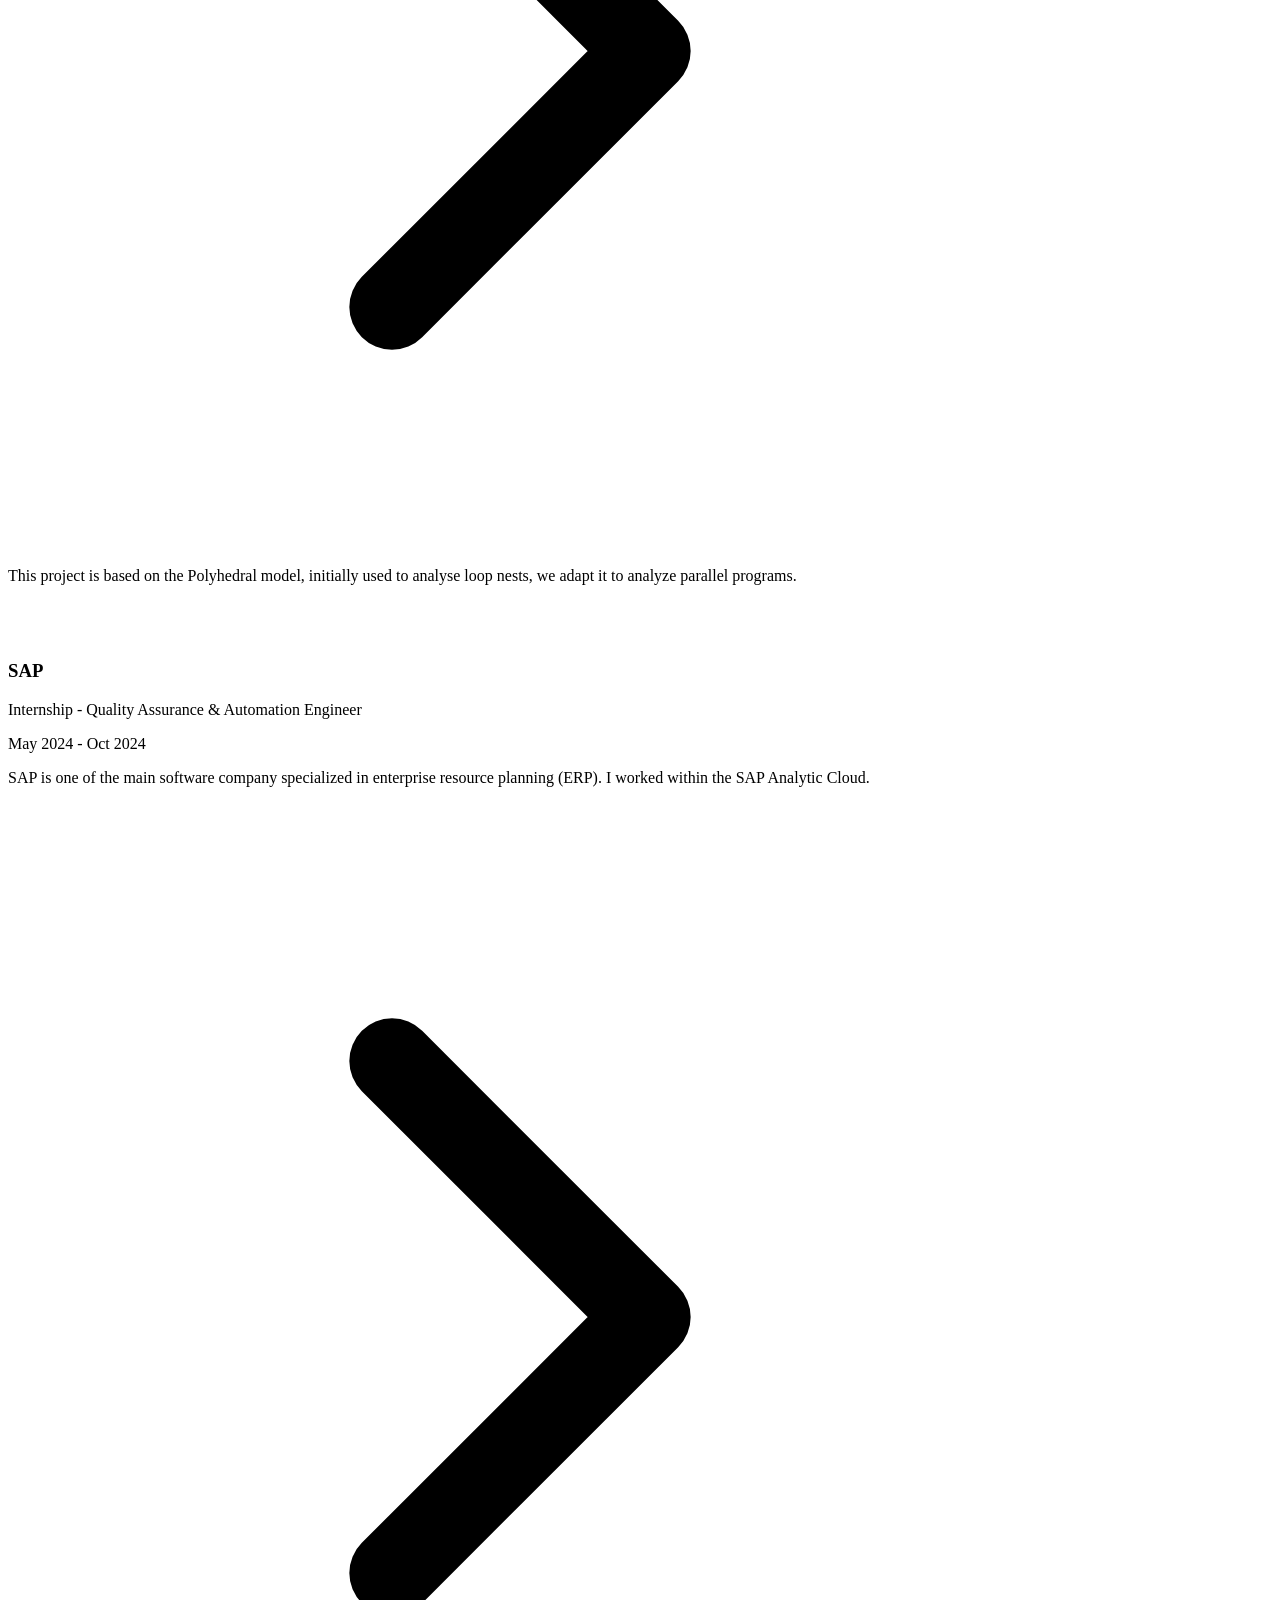
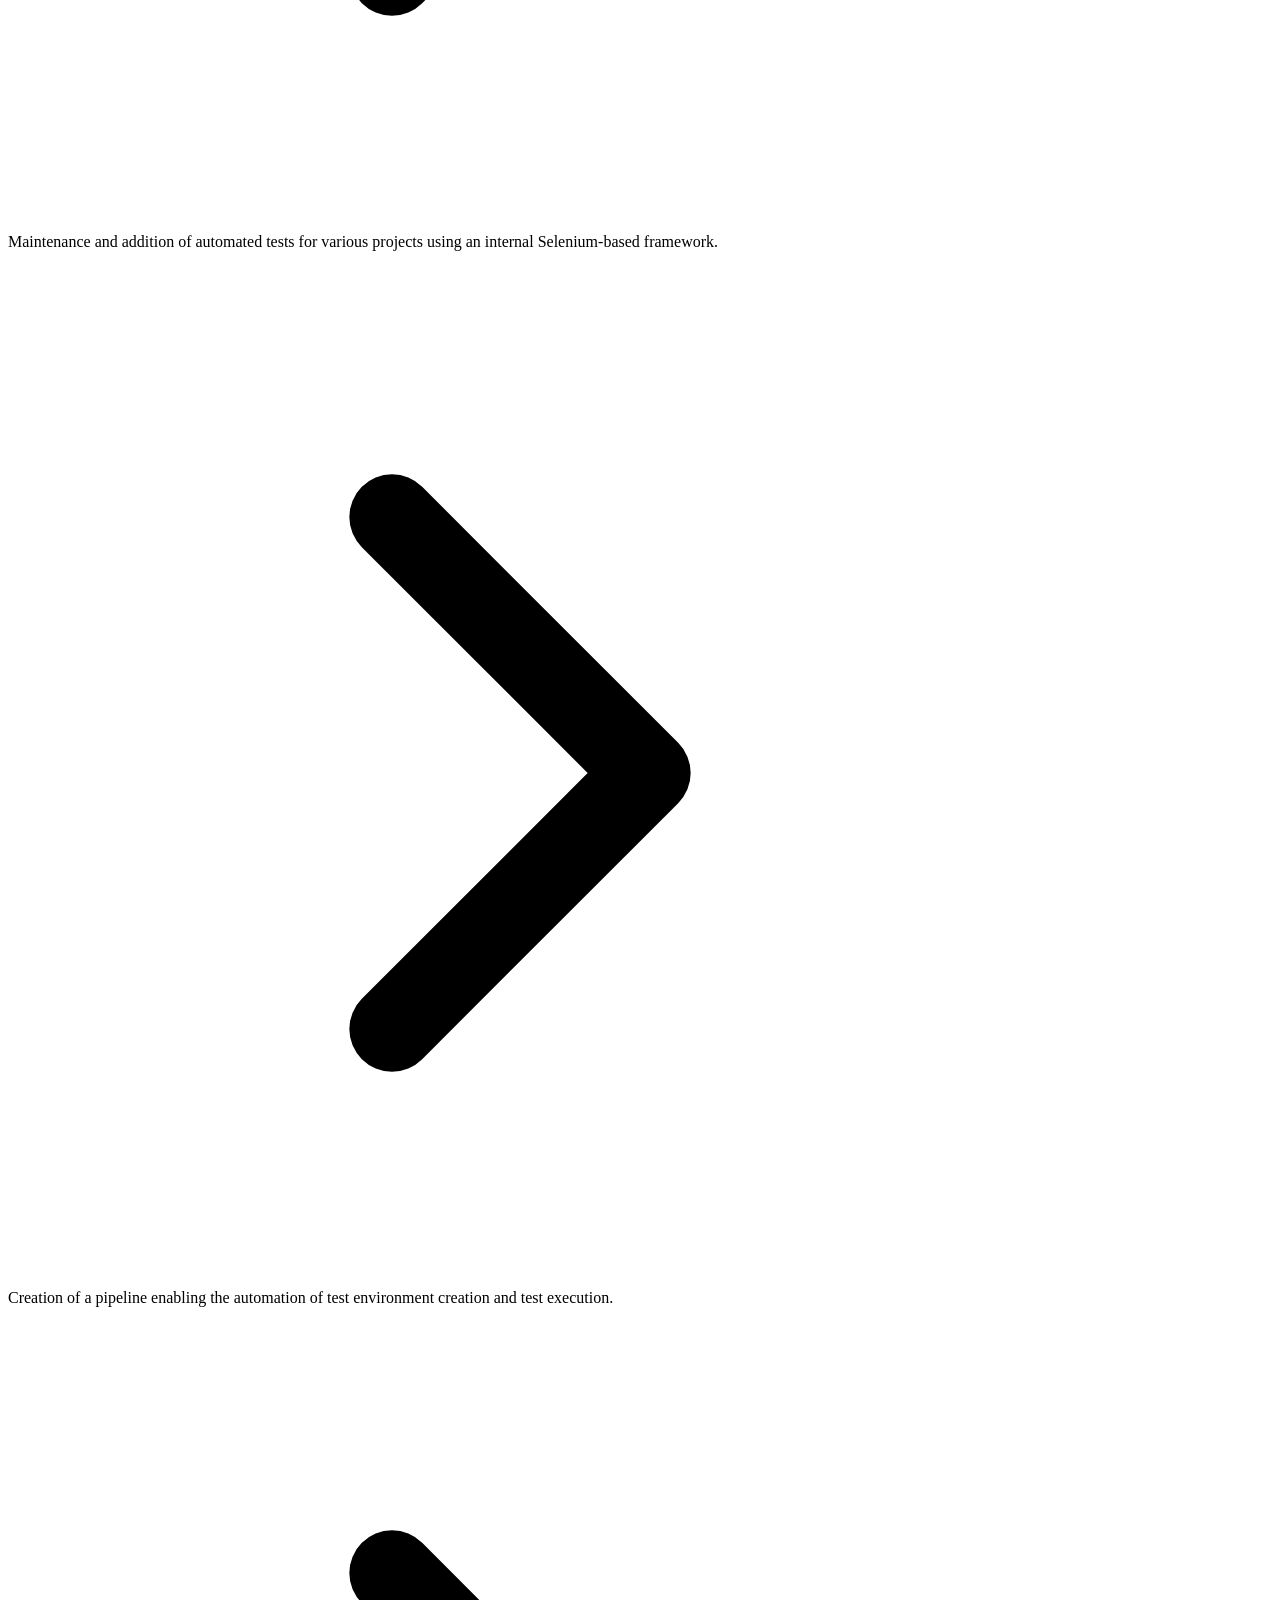
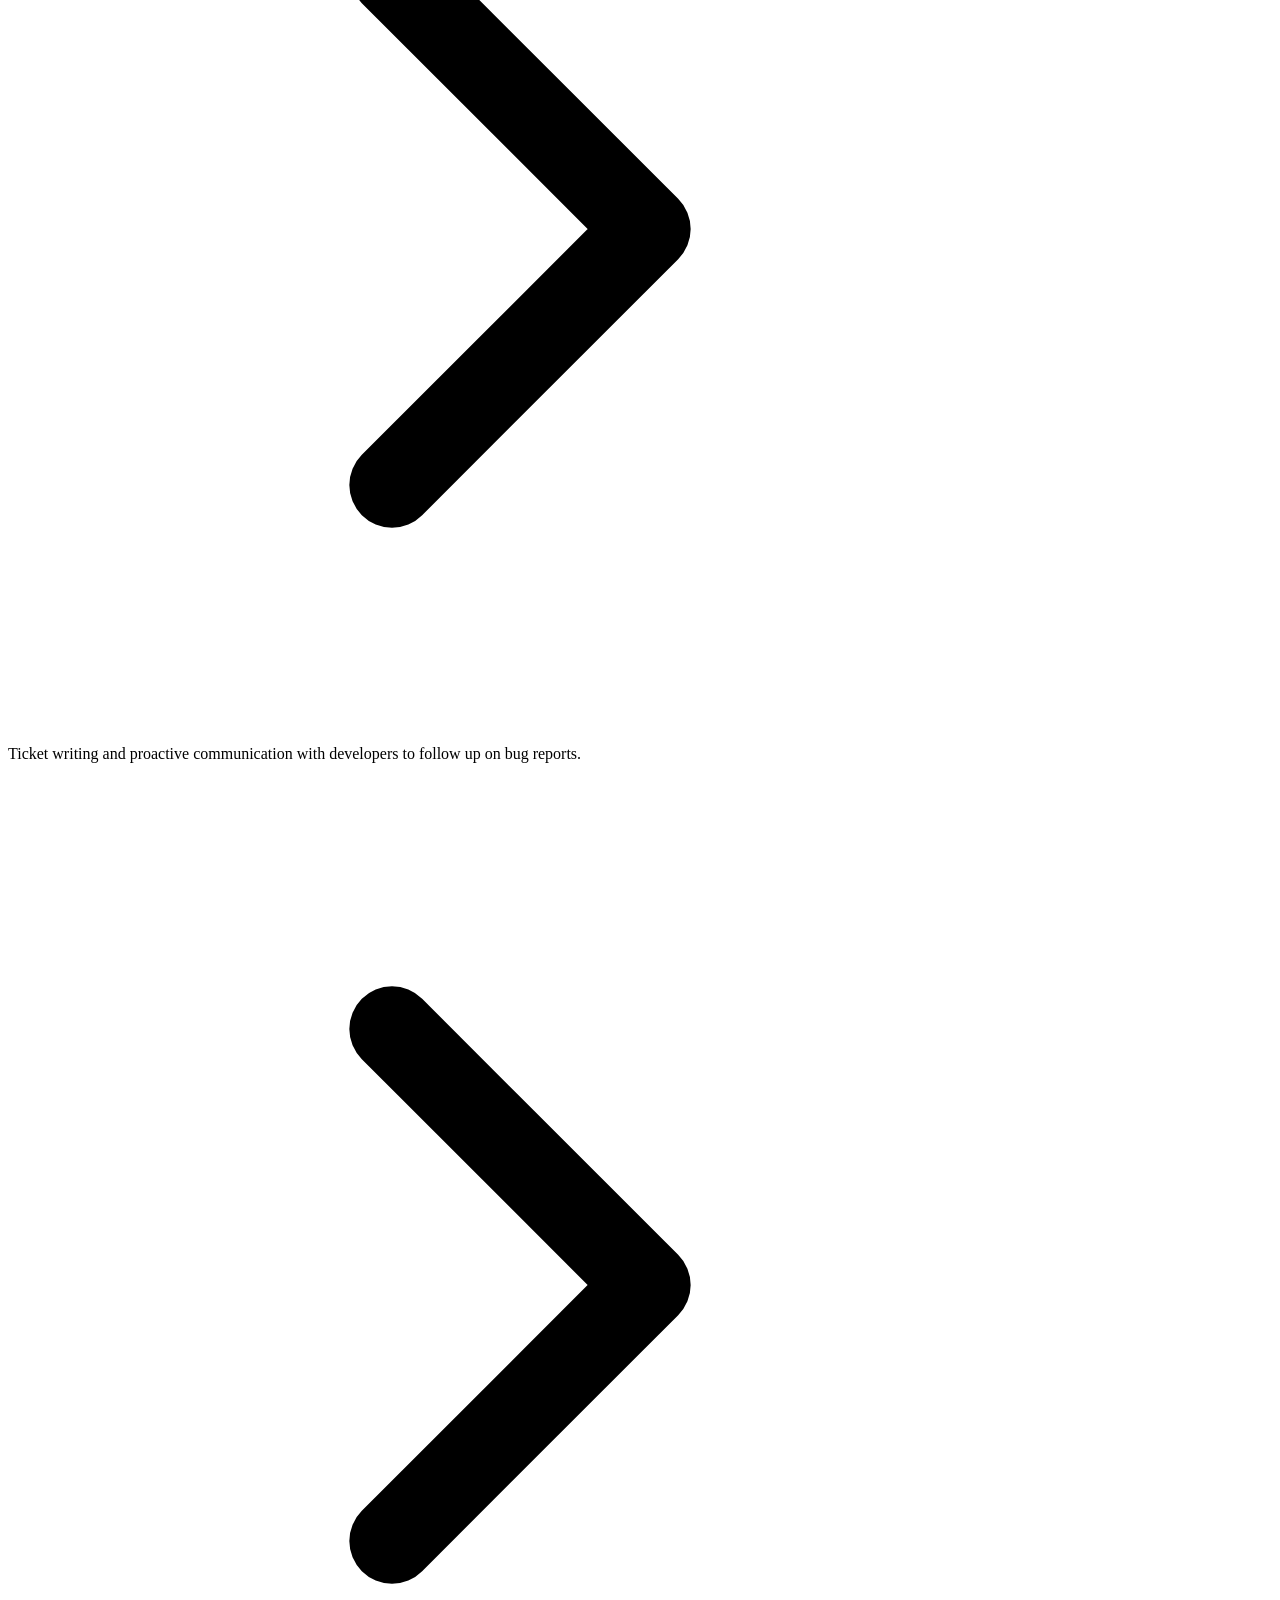
==== commit 04602ab8: "first version filled" ====
--- a/public/index.html
+++ b/public/index.html
@@ -3,24 +3,24 @@
 <head>
 	<meta name="generator" content="Hugo 0.150.1"><script src="/livereload.js?mindelay=10&amp;v=2&amp;port=1313&amp;path=livereload" data-no-instant defer></script><meta charset="utf-8">
 <meta name="viewport" content="width=device-width, initial-scale=1.0">
-<title>My New Hugo Site</title>
-<meta name="description" content="">
-
-
-<link rel="icon" type="image/svg+xml" href="/">
-
-
-<meta property="og:title" content="My New Hugo Site">
-<meta property="og:description" content="">
-<meta property="og:image" content="http://localhost:1313/">
+<title>Vincent Mastain</title>
+<meta name="description" content="Vincent Mastain — PhD Student in Polyhedral Compilation">
+
+
+<link rel="icon" type="image/svg+xml" href="/favicon.svg">
+
+
+<meta property="og:title" content="Vincent Mastain">
+<meta property="og:description" content="Vincent Mastain — PhD Student in Polyhedral Compilation">
+<meta property="og:image" content="http://localhost:1313/opengraph.jpg">
 <meta property="og:type" content="website">
 <meta property="og:url" content="http://localhost:1313/">
 
 
 <meta name="twitter:card" content="summary_large_image">
-<meta name="twitter:title" content="My New Hugo Site">
-<meta name="twitter:description" content="">
-<meta name="twitter:image" content="http://localhost:1313/">
+<meta name="twitter:title" content="Vincent Mastain">
+<meta name="twitter:description" content="Vincent Mastain — PhD Student in Polyhedral Compilation">
+<meta name="twitter:image" content="http://localhost:1313/opengraph.jpg">
 
 
 
@@ -31,13 +31,14 @@
 <body><header class="navbar" id="navbar">
   <div class="container flex items-center justify-between" style="height: 100%;">
     <a href="#top" class="font-display font-bold text-xl text-foreground transition-colors hover:text-primary" style="letter-spacing: 0.025em;">
-       
+      Vincent Mastain
     </a>
 
     
     <nav class="hidden md:flex items-center gap-8" style="display: none;" id="desktop-nav">
       <button class="nav-link" data-scroll="about">About</button>
       <button class="nav-link" data-scroll="experience">Experience</button>
+      <button class="nav-link" data-scroll="publications">Publications</button>
       <button class="nav-link" data-scroll="skills">Skills</button>
       <button class="nav-link" data-scroll="education">Education</button>
       <button class="nav-link" data-scroll="contact">Contact</button>
@@ -68,6 +69,7 @@
 <nav class="mobile-menu" id="mobile-menu">
   <button class="mobile-nav-link" data-scroll="about">About</button>
   <button class="mobile-nav-link" data-scroll="experience">Experience</button>
+  <button class="mobile-nav-link" data-scroll="publications">Publications</button>
   <button class="mobile-nav-link" data-scroll="skills">Skills</button>
   <button class="mobile-nav-link" data-scroll="education">Education</button>
   <button class="mobile-nav-link" data-scroll="contact">Contact</button>
@@ -79,14 +81,14 @@
 <div id="contact-fab-popover" class="fab-popover">
   <p class="font-semibold text-sm mb-3 text-foreground">Get in touch</p>
   <div style="display: flex; flex-direction: column; gap: 0.5rem;">
-    <a href="mailto:?subject=Portfolio%20Inquiry" class="flex items-center gap-3 p-3 rounded-lg transition-colors" style="border: 1px solid hsl(var(--border)); background: hsl(var(--muted) / 0.3);">
+    <a href="mailto:vincentmastain@gmail.com?subject=Portfolio%20Inquiry" class="flex items-center gap-3 p-3 rounded-lg transition-colors" style="border: 1px solid hsl(var(--border)); background: hsl(var(--muted) / 0.3);">
       <svg class="icon-md text-primary" viewBox="0 0 24 24" fill="none" stroke="currentColor" stroke-width="2" stroke-linecap="round" stroke-linejoin="round"><rect width="20" height="16" x="2" y="4" rx="2"/><path d="m22 7-8.97 5.7a1.94 1.94 0 0 1-2.06 0L2 7"/></svg>
       <div>
         <p class="text-xs text-muted">Email</p>
-        <p class="text-sm font-medium text-foreground"></p>
+        <p class="text-sm font-medium text-foreground">vincentmastain@gmail.com</p>
       </div>
     </a>
-    <a href="" target="_blank" rel="noreferrer" class="flex items-center gap-3 p-3 rounded-lg transition-colors" style="border: 1px solid hsl(var(--border)); background: hsl(var(--muted) / 0.3);">
+    <a href="https://www.linkedin.com/in/vincent-mastain/" target="_blank" rel="noreferrer" class="flex items-center gap-3 p-3 rounded-lg transition-colors" style="border: 1px solid hsl(var(--border)); background: hsl(var(--muted) / 0.3);">
       <svg class="icon-md text-primary" viewBox="0 0 24 24" fill="none" stroke="currentColor" stroke-width="2" stroke-linecap="round" stroke-linejoin="round"><path d="M16 8a6 6 0 0 1 6 6v7h-4v-7a2 2 0 0 0-2-2 2 2 0 0 0-2 2v7h-4v-7a6 6 0 0 1 6-6z"/><rect width="4" height="12" x="2" y="9"/><circle cx="4" cy="4" r="2"/></svg>
       <div>
         <p class="text-xs text-muted">LinkedIn</p>
@@ -101,7 +103,7 @@
 </button>
 <main><section id="top" class="hero">
   <div class="hero-bg">
-    <img src="/" alt="Background">
+    <img src="/images/hero-bg.png" alt="Background">
   </div>
 
   <div class="container" style="max-width: 80rem;">
@@ -110,15 +112,15 @@
       <div class="fade-in flex-1" style="text-align: center;">
         <div class="location-tag mb-6">
           <svg class="icon-sm" viewBox="0 0 24 24" fill="none" stroke="currentColor" stroke-width="2" stroke-linecap="round" stroke-linejoin="round"><path d="M20 10c0 6-8 12-8 12s-8-6-8-12a8 8 0 0 1 16 0Z"/><circle cx="12" cy="10" r="3"/></svg>
-          
+          Lyon, France
         </div>
 
         <h1 style="font-size: clamp(2.25rem, 5vw, 4.5rem); font-weight: 700; margin-bottom: 1.5rem;">
-          Hi, I'm <span class="text-primary italic" style="font-size: clamp(2.5rem, 5.5vw, 4.375rem);"></span>.
+          Hi, I'm <span class="text-primary italic" style="font-size: clamp(2.5rem, 5.5vw, 4.375rem);">Vincent</span>.
         </h1>
 
         <p class="text-muted" style="font-size: clamp(1.125rem, 2vw, 1.375rem); font-weight: 300; margin-bottom: 2rem; max-width: 42rem; margin-left: auto; margin-right: auto;">
-          
+          PhD Student
         </p>
 
         <div class="flex flex-col gap-4 items-center" style="flex-wrap: wrap;">
@@ -134,11 +136,11 @@
         </div>
 
         <div class="flex items-center justify-center gap-6 mt-10 text-muted">
-          <a href="mailto:?subject=Portfolio%20Inquiry" class="flex items-center gap-2 transition-colors hover:text-primary">
+          <a href="mailto:vincentmastain@gmail.com?subject=Portfolio%20Inquiry" class="flex items-center gap-2 transition-colors hover:text-primary">
             <svg class="icon-md" viewBox="0 0 24 24" fill="none" stroke="currentColor" stroke-width="2" stroke-linecap="round" stroke-linejoin="round"><rect width="20" height="16" x="2" y="4" rx="2"/><path d="m22 7-8.97 5.7a1.94 1.94 0 0 1-2.06 0L2 7"/></svg>
             <span class="text-sm font-medium">Email</span>
           </a>
-          <a href="" target="_blank" rel="noreferrer" class="flex items-center gap-2 transition-colors hover:text-primary">
+          <a href="https://www.linkedin.com/in/vincent-mastain/" target="_blank" rel="noreferrer" class="flex items-center gap-2 transition-colors hover:text-primary">
             <svg class="icon-md" viewBox="0 0 24 24" fill="none" stroke="currentColor" stroke-width="2" stroke-linecap="round" stroke-linejoin="round"><path d="M16 8a6 6 0 0 1 6 6v7h-4v-7a2 2 0 0 0-2-2 2 2 0 0 0-2 2v7h-4v-7a6 6 0 0 1 6-6z"/><rect width="4" height="12" x="2" y="9"/><circle cx="4" cy="4" r="2"/></svg>
             <span class="text-sm font-medium">LinkedIn</span>
           </a>
@@ -147,7 +149,7 @@
 
       
       <div class="fade-in-none hero-photo delay-2">
-        <img src="/" alt=" ">
+        <img src="/images/profile.png" alt="Vincent Mastain">
       </div>
     </div>
   </div>
@@ -157,8 +159,533 @@
     <div class="fade-in">
       <h2 class="section-header justify-center mb-8" style="font-size: 1.875rem;">About Me</h2>
       <div class="text-lg text-muted leading-relaxed">
+        <p>Hi, I&rsquo;m Vincent. I am a Phd Student working at the LIP (ENS Lyon) on Scalable translation validation for Machine learning and HPC.</p>
+
+      </div>
+    </div>
+  </div>
+</section>
+<section id="experience" class="section bg-navy">
+  <div class="container" style="max-width: 64rem;">
+    <div class="fade-in">
+      <h2 class="section-header text-white mb-12">
+        <span class="section-bar section-bar-wide"></span>
+        Experience
+      </h2>
+
+      <div class="relative">
         
-      </div>
+        <div class="timeline-line" style="display: none;" id="timeline-line"></div>
+
+        <div style="display: flex; flex-direction: column; gap: 2.5rem;">
+          
+          <div class="fade-in delay-1">
+            <div class="flex gap-6" style="gap: 1.5rem;">
+              
+              <div class="shrink-0" style="width: 60px; display: flex; flex-direction: column; align-items: center; padding-top: 0.5rem;">
+                <div class="timeline-dot"></div>
+              </div>
+
+              
+              <div class="flex-1" style="min-width: 0; padding-bottom: 0.5rem;">
+                <div class="mb-3">
+                  <h3 class="text-lg font-bold text-white">INRIA</h3>
+                  <p class="text-sm font-medium text-white-70" style="margin-top: 0.125rem;">PhD Student</p>
+                  <p class="text-xs text-white-50" style="margin-top: 0.25rem;">Sep 2025 - Present</p>
+                </div>
+
+                <div class="card p-5">
+                  
+                  <p class="context-quote">I&#39;m currently working Under the supervision of Christophe Alias (ENS de Lyon - France) and Ali Jannesari (Iowa State University - USA). My thesis project aims to analyze parallel OpenMP programs.</p>
+                  
+
+                  <ul style="list-style: none; padding: 0; margin: 0; display: flex; flex-direction: column; gap: 0.5rem;">
+                    
+                    <li class="flex items-start gap-3">
+                      <svg class="icon-sm shrink-0" style="margin-top: 0.125rem; color: hsl(var(--primary) / 0.6);" viewBox="0 0 24 24" fill="none" stroke="currentColor" stroke-width="2" stroke-linecap="round" stroke-linejoin="round"><path d="m9 18 6-6-6-6"/></svg>
+                      <span class="text-sm text-muted leading-relaxed">Check equivalence between a sequential program and its parallel version.</span>
+                    </li>
+                    
+                    <li class="flex items-start gap-3">
+                      <svg class="icon-sm shrink-0" style="margin-top: 0.125rem; color: hsl(var(--primary) / 0.6);" viewBox="0 0 24 24" fill="none" stroke="currentColor" stroke-width="2" stroke-linecap="round" stroke-linejoin="round"><path d="m9 18 6-6-6-6"/></svg>
+                      <span class="text-sm text-muted leading-relaxed">Find how to repair a non-equivalent parallel program.</span>
+                    </li>
+                    
+                    <li class="flex items-start gap-3">
+                      <svg class="icon-sm shrink-0" style="margin-top: 0.125rem; color: hsl(var(--primary) / 0.6);" viewBox="0 0 24 24" fill="none" stroke="currentColor" stroke-width="2" stroke-linecap="round" stroke-linejoin="round"><path d="m9 18 6-6-6-6"/></svg>
+                      <span class="text-sm text-muted leading-relaxed">This project is based on the Polyhedral model, initially used to analyse loop nests, we adapt it to analyze parallel programs.</span>
+                    </li>
+                    
+                  </ul>
+
+                  
+
+                  
+
+                  
+                </div>
+              </div>
+            </div>
+          </div>
+          
+          <div class="fade-in delay-2">
+            <div class="flex gap-6" style="gap: 1.5rem;">
+              
+              <div class="shrink-0" style="width: 60px; display: flex; flex-direction: column; align-items: center; padding-top: 0.5rem;">
+                <div class="timeline-dot"></div>
+              </div>
+
+              
+              <div class="flex-1" style="min-width: 0; padding-bottom: 0.5rem;">
+                <div class="mb-3">
+                  <h3 class="text-lg font-bold text-white">SAP</h3>
+                  <p class="text-sm font-medium text-white-70" style="margin-top: 0.125rem;">Internship - Quality Assurance &amp; Automation Engineer</p>
+                  <p class="text-xs text-white-50" style="margin-top: 0.25rem;">May 2024 - Oct 2024</p>
+                </div>
+
+                <div class="card p-5">
+                  
+                  <p class="context-quote">SAP is one of the main software company specialized in enterprise resource planning (ERP). I worked within the SAP Analytic Cloud.</p>
+                  
+
+                  <ul style="list-style: none; padding: 0; margin: 0; display: flex; flex-direction: column; gap: 0.5rem;">
+                    
+                    <li class="flex items-start gap-3">
+                      <svg class="icon-sm shrink-0" style="margin-top: 0.125rem; color: hsl(var(--primary) / 0.6);" viewBox="0 0 24 24" fill="none" stroke="currentColor" stroke-width="2" stroke-linecap="round" stroke-linejoin="round"><path d="m9 18 6-6-6-6"/></svg>
+                      <span class="text-sm text-muted leading-relaxed">Maintenance and addition of automated tests for various projects using an internal Selenium-based framework.</span>
+                    </li>
+                    
+                    <li class="flex items-start gap-3">
+                      <svg class="icon-sm shrink-0" style="margin-top: 0.125rem; color: hsl(var(--primary) / 0.6);" viewBox="0 0 24 24" fill="none" stroke="currentColor" stroke-width="2" stroke-linecap="round" stroke-linejoin="round"><path d="m9 18 6-6-6-6"/></svg>
+                      <span class="text-sm text-muted leading-relaxed">Creation of a pipeline enabling the automation of test environment creation and test execution.</span>
+                    </li>
+                    
+                    <li class="flex items-start gap-3">
+                      <svg class="icon-sm shrink-0" style="margin-top: 0.125rem; color: hsl(var(--primary) / 0.6);" viewBox="0 0 24 24" fill="none" stroke="currentColor" stroke-width="2" stroke-linecap="round" stroke-linejoin="round"><path d="m9 18 6-6-6-6"/></svg>
+                      <span class="text-sm text-muted leading-relaxed">Ticket writing and proactive communication with developers to follow up on bug reports.</span>
+                    </li>
+                    
+                    <li class="flex items-start gap-3">
+                      <svg class="icon-sm shrink-0" style="margin-top: 0.125rem; color: hsl(var(--primary) / 0.6);" viewBox="0 0 24 24" fill="none" stroke="currentColor" stroke-width="2" stroke-linecap="round" stroke-linejoin="round"><path d="m9 18 6-6-6-6"/></svg>
+                      <span class="text-sm text-muted leading-relaxed">Experimentation with the Behavior Driven Development (BDD) methodology to assess its impact on improving the quality of automated tests.</span>
+                    </li>
+                    
+                    <li class="flex items-start gap-3">
+                      <svg class="icon-sm shrink-0" style="margin-top: 0.125rem; color: hsl(var(--primary) / 0.6);" viewBox="0 0 24 24" fill="none" stroke="currentColor" stroke-width="2" stroke-linecap="round" stroke-linejoin="round"><path d="m9 18 6-6-6-6"/></svg>
+                      <span class="text-sm text-muted leading-relaxed">Analysis of BDD prototyping results to optimize testing processes and team collaboration.</span>
+                    </li>
+                    
+                  </ul>
+
+                  
+
+                  
+
+                  
+                </div>
+              </div>
+            </div>
+          </div>
+          
+          <div class="fade-in delay-3">
+            <div class="flex gap-6" style="gap: 1.5rem;">
+              
+              <div class="shrink-0" style="width: 60px; display: flex; flex-direction: column; align-items: center; padding-top: 0.5rem;">
+                <div class="timeline-dot"></div>
+              </div>
+
+              
+              <div class="flex-1" style="min-width: 0; padding-bottom: 0.5rem;">
+                <div class="mb-3">
+                  <h3 class="text-lg font-bold text-white">École de technologie supérieure (ÉTS)</h3>
+                  <p class="text-sm font-medium text-white-70" style="margin-top: 0.125rem;">Student researcher - Game testing framework development</p>
+                  <p class="text-xs text-white-50" style="margin-top: 0.25rem;">May 2023 - July 2023</p>
+                </div>
+
+                <div class="card p-5">
+                  
+                  <p class="context-quote">As a student researcher at ÉTS (École de Technologie Supérieure), working under the guidance of Fabio Petrillo and Cristiano Politowski, I am actively involved in the exciting field of video game balance testing using reinforcement learning techniques. My key responsibility is to design and implement a comprehensive framework enabling developers to easily evaluate and test the balance of their games.</p>
+                  
+
+                  <ul style="list-style: none; padding: 0; margin: 0; display: flex; flex-direction: column; gap: 0.5rem;">
+                    
+                    <li class="flex items-start gap-3">
+                      <svg class="icon-sm shrink-0" style="margin-top: 0.125rem; color: hsl(var(--primary) / 0.6);" viewBox="0 0 24 24" fill="none" stroke="currentColor" stroke-width="2" stroke-linecap="round" stroke-linejoin="round"><path d="m9 18 6-6-6-6"/></svg>
+                      <span class="text-sm text-muted leading-relaxed">I did a state of art in Reinforcement learning and game testing.</span>
+                    </li>
+                    
+                    <li class="flex items-start gap-3">
+                      <svg class="icon-sm shrink-0" style="margin-top: 0.125rem; color: hsl(var(--primary) / 0.6);" viewBox="0 0 24 24" fill="none" stroke="currentColor" stroke-width="2" stroke-linecap="round" stroke-linejoin="round"><path d="m9 18 6-6-6-6"/></svg>
+                      <span class="text-sm text-muted leading-relaxed">Developed a software architecture implementing the Behavior-Driven Development (BDD) approach applied to test writing for video games.</span>
+                    </li>
+                    
+                    <li class="flex items-start gap-3">
+                      <svg class="icon-sm shrink-0" style="margin-top: 0.125rem; color: hsl(var(--primary) / 0.6);" viewBox="0 0 24 24" fill="none" stroke="currentColor" stroke-width="2" stroke-linecap="round" stroke-linejoin="round"><path d="m9 18 6-6-6-6"/></svg>
+                      <span class="text-sm text-muted leading-relaxed">Game development and testing using the framework.</span>
+                    </li>
+                    
+                  </ul>
+
+                  
+
+                  
+                  <div style="margin-top: 1.25rem; padding-top: 1.25rem; border-top: 1px solid hsl(var(--border) / 0.5);">
+                    <p class="text-xs font-bold uppercase tracking-widest text-primary mb-3">Publications</p>
+                    <div style="display: flex; flex-direction: column; gap: 0.75rem;">
+                      
+                      
+                      <a href="https://doi.org/10.1145/3786171.3788378" target="_blank" rel="noreferrer" class="media-mention">
+                        <div class="shrink-0" style="margin-top: 0.125rem;">
+                          <span class="pub-type pub--workshop">Workshop</span>
+                        </div>
+                        <div style="min-width: 0;">
+                          <p class="text-sm font-semibold text-foreground leading-relaxed mb-1">Enhancing Automated Video Game Regression Testing through Behavior-Driven Development and Imitation Learning</p>
+                          <p class="text-xs text-muted leading-relaxed">2026 ACM/IEEE 10th International Workshop on Games and Software Engineering (GAS) · 2026</p>
+                        </div>
+                      </a>
+                      
+                      
+                      
+                      <a href="https://doi.org/10.1145/3643658.3643919" target="_blank" rel="noreferrer" class="media-mention">
+                        <div class="shrink-0" style="margin-top: 0.125rem;">
+                          <span class="pub-type pub--workshop">Workshop</span>
+                        </div>
+                        <div style="min-width: 0;">
+                          <p class="text-sm font-semibold text-foreground leading-relaxed mb-1">A Behavior-driven Development and Reinforcement Learning approach for videogame automated testing</p>
+                          <p class="text-xs text-muted leading-relaxed">2024 IEEE/ACM 8th International Workshop on Games and Software Engineering (GAS) · 2024</p>
+                        </div>
+                      </a>
+                      
+                      
+                    </div>
+                  </div>
+                  
+
+                  
+                </div>
+              </div>
+            </div>
+          </div>
+          
+        </div>
+      </div>
+    </div>
+  </div>
+</section>
+<section id="publications" class="section bg-muted-30">
+  <div class="container" style="max-width: 64rem;">
+    <div class="fade-in">
+      <h2 class="section-header mb-3">
+        <span class="section-bar" style="width: 3rem;"></span>
+        Publications
+      </h2>
+      <p class="text-sm text-muted mb-10 ml-12">
+        Peer-reviewed papers published in journals, conferences and workshops.
+      </p>
+
+      
+      
+      
+      
+      
+      
+      
+      
+      
+      
+      
+      <div class="pub-group pub--workshop">
+        <div class="pub-group-head">
+          <h3 class="pub-group-title">Workshop Papers</h3>
+          <span class="pub-group-count">2</span>
+          <span class="pub-group-rule"></span>
+        </div>
+
+        <div style="display: flex; flex-direction: column; gap: 1rem;">
+          
+          <div class="fade-in delay-1">
+          <article class="pub-item">
+            <div class="pub-year">2026</div>
+            <div style="min-width: 0; flex: 1;">
+              <h4 class="pub-title">
+                <a href="https://doi.org/10.1145/3786171.3788378" target="_blank" rel="noopener noreferrer">Enhancing Automated Video Game Regression Testing through Behavior-Driven Development and Imitation Learning</a>
+              </h4>
+              
+              <p class="pub-venue">
+                <svg width="14" height="14" viewBox="0 0 24 24" fill="none" stroke="currentColor" stroke-width="2" stroke-linecap="round" stroke-linejoin="round"><path d="M2 3h6a4 4 0 0 1 4 4v14a3 3 0 0 0-3-3H2z"/><path d="M22 3h-6a4 4 0 0 0-4 4v14a3 3 0 0 1 3-3h7z"/></svg>
+                <span>2026 ACM/IEEE 10th International Workshop on Games and Software Engineering (GAS)</span>
+              </p>
+              
+
+              
+              <div class="pub-links">
+                
+                <a href="https://doi.org/10.1145/3786171.3788378" target="_blank" rel="noopener noreferrer" class="pub-link">
+                  <svg width="14" height="14" viewBox="0 0 24 24" fill="none" stroke="currentColor" stroke-width="2" stroke-linecap="round" stroke-linejoin="round"><path d="M10 13a5 5 0 0 0 7.54.54l3-3a5 5 0 0 0-7.07-7.07l-1.72 1.71"/><path d="M14 11a5 5 0 0 0-7.54-.54l-3 3a5 5 0 0 0 7.07 7.07l1.71-1.71"/></svg>
+                  DOI
+                </a>
+                
+                
+                <a href="https://dl.acm.org/doi/pdf/10.1145/3786171.3788378" target="_blank" rel="noopener noreferrer" class="pub-link">
+                  <svg width="14" height="14" viewBox="0 0 24 24" fill="none" stroke="currentColor" stroke-width="2" stroke-linecap="round" stroke-linejoin="round"><path d="M14 2H6a2 2 0 0 0-2 2v16a2 2 0 0 0 2 2h12a2 2 0 0 0 2-2V8z"/><polyline points="14 2 14 8 20 8"/><line x1="12" y1="18" x2="12" y2="12"/><polyline points="9 15 12 18 15 15"/></svg>
+                  PDF
+                </a>
+                
+              </div>
+              
+            </div>
+          </article>
+          </div>
+          
+          <div class="fade-in delay-2">
+          <article class="pub-item">
+            <div class="pub-year">2024</div>
+            <div style="min-width: 0; flex: 1;">
+              <h4 class="pub-title">
+                <a href="https://doi.org/10.1145/3643658.3643919" target="_blank" rel="noopener noreferrer">A Behavior-driven Development and Reinforcement Learning approach for videogame automated testing</a>
+              </h4>
+              
+              <p class="pub-venue">
+                <svg width="14" height="14" viewBox="0 0 24 24" fill="none" stroke="currentColor" stroke-width="2" stroke-linecap="round" stroke-linejoin="round"><path d="M2 3h6a4 4 0 0 1 4 4v14a3 3 0 0 0-3-3H2z"/><path d="M22 3h-6a4 4 0 0 0-4 4v14a3 3 0 0 1 3-3h7z"/></svg>
+                <span>2024 IEEE/ACM 8th International Workshop on Games and Software Engineering (GAS)</span>
+              </p>
+              
+
+              
+              <div class="pub-links">
+                
+                <a href="https://doi.org/10.1145/3643658.3643919" target="_blank" rel="noopener noreferrer" class="pub-link">
+                  <svg width="14" height="14" viewBox="0 0 24 24" fill="none" stroke="currentColor" stroke-width="2" stroke-linecap="round" stroke-linejoin="round"><path d="M10 13a5 5 0 0 0 7.54.54l3-3a5 5 0 0 0-7.07-7.07l-1.72 1.71"/><path d="M14 11a5 5 0 0 0-7.54-.54l-3 3a5 5 0 0 0 7.07 7.07l1.71-1.71"/></svg>
+                  DOI
+                </a>
+                
+                
+                <a href="https://dl.acm.org/doi/pdf/10.1145/3643658.3643919" target="_blank" rel="noopener noreferrer" class="pub-link">
+                  <svg width="14" height="14" viewBox="0 0 24 24" fill="none" stroke="currentColor" stroke-width="2" stroke-linecap="round" stroke-linejoin="round"><path d="M14 2H6a2 2 0 0 0-2 2v16a2 2 0 0 0 2 2h12a2 2 0 0 0 2-2V8z"/><polyline points="14 2 14 8 20 8"/><line x1="12" y1="18" x2="12" y2="12"/><polyline points="9 15 12 18 15 15"/></svg>
+                  PDF
+                </a>
+                
+              </div>
+              
+            </div>
+          </article>
+          </div>
+          
+        </div>
+      </div>
+      
+      
+    </div>
+  </div>
+</section>
+<section id="skills" class="section bg-muted-20" style="padding-top: 4rem; padding-bottom: 4rem;">
+  <div class="container" style="max-width: 64rem;">
+    <div class="fade-in">
+      <h2 class="section-header">
+        <span class="section-bar"></span>
+        Skills &amp; Languages
+      </h2>
+      <p class="text-xs text-muted mt-3 mb-10 ml-12">Click each skill to see how it has been applied.</p>
+
+      <div class="grid grid-cols-1 lg:grid-cols-2 gap-12 lg:gap-20 items-start">
+        
+        <div style="display: flex; flex-direction: column; gap: 1.75rem;">
+          
+          <div data-skill-category="Core Qualifications">
+            <p class="text-muted font-bold uppercase tracking-widest mb-3" style="font-size: 0.625rem; opacity: 0.7;">Core Qualifications</p>
+            <div class="flex flex-wrap gap-2">
+              
+              <button type="button"
+                class="skill-pill"
+                data-skill-name="Problem Solving"
+                data-skill-explanation="The main difficulty during my PhD thesis is to find solutions to problems. With the time constraints and pressure, I am able to accomplish in time the millestones."
+                aria-expanded="false">
+                Problem Solving
+              </button>
+              
+              <button type="button"
+                class="skill-pill"
+                data-skill-name="System Design"
+                data-skill-explanation="I was able to develop scalable and maintanable implementations of the algorithms during my PhD thesis as in my research intership. Also, during the 6 months at SAP I did a new test architecture able to use BDD format."
+                aria-expanded="false">
+                System Design
+              </button>
+              
+            </div>
+            <div class="skill-explanation" data-skill-explanation-box></div>
+          </div>
+          
+          <div data-skill-category="Technical">
+            <p class="text-muted font-bold uppercase tracking-widest mb-3" style="font-size: 0.625rem; opacity: 0.7;">Technical</p>
+            <div class="flex flex-wrap gap-2">
+              
+              <button type="button"
+                class="skill-pill"
+                data-skill-name="Polyhedral Model"
+                data-skill-explanation="My PhD years made my learn a lot about the model: modelization, parallelization and optmization of programs"
+                aria-expanded="false">
+                Polyhedral Model
+              </button>
+              
+              <button type="button"
+                class="skill-pill"
+                data-skill-name="Compilers"
+                data-skill-explanation=""
+                aria-expanded="false">
+                Compilers
+              </button>
+              
+              <button type="button"
+                class="skill-pill"
+                data-skill-name="Python"
+                data-skill-explanation="Xumes"
+                aria-expanded="false">
+                Python
+              </button>
+              
+              <button type="button"
+                class="skill-pill"
+                data-skill-name="C&#43;&#43;"
+                data-skill-explanation="The implementations of my PhD thesis is build within C&#43;&#43;."
+                aria-expanded="false">
+                C&#43;&#43;
+              </button>
+              
+              <button type="button"
+                class="skill-pill"
+                data-skill-name="Clang LLVM"
+                data-skill-explanation="I used the tool to build an OpenMP parser to translate programs into our home made IR."
+                aria-expanded="false">
+                Clang LLVM
+              </button>
+              
+              <button type="button"
+                class="skill-pill"
+                data-skill-name="Docker"
+                data-skill-explanation="Used to containerize and deploy my PhD thesis tools."
+                aria-expanded="false">
+                Docker
+              </button>
+              
+              <button type="button"
+                class="skill-pill"
+                data-skill-name="Git"
+                data-skill-explanation="Used for version control and collaboration in all projects."
+                aria-expanded="false">
+                Git
+              </button>
+              
+            </div>
+            <div class="skill-explanation" data-skill-explanation-box></div>
+          </div>
+          
+        </div>
+
+        
+        <div>
+          <p class="text-muted font-bold uppercase tracking-widest mb-6" style="font-size: 0.625rem; opacity: 0.7;">Language Proficiency</p>
+          <div style="display: flex; flex-direction: column; gap: 1.25rem;">
+            
+            <div class="fade-in">
+              <div class="flex items-center justify-between mb-2">
+                <span class="text-sm font-semibold text-foreground">French</span>
+                <span class="text-primary font-medium tracking-wide" style="font-size: 0.6875rem; opacity: 0.7;">Native</span>
+              </div>
+              <div class="progress-bar">
+                <div class="progress-bar-fill" style="width: 100%;"></div>
+              </div>
+            </div>
+            
+            <div class="fade-in">
+              <div class="flex items-center justify-between mb-2">
+                <span class="text-sm font-semibold text-foreground">English</span>
+                <span class="text-primary font-medium tracking-wide" style="font-size: 0.6875rem; opacity: 0.7;">Intermediate</span>
+              </div>
+              <div class="progress-bar">
+                <div class="progress-bar-fill" style="width: 75%;"></div>
+              </div>
+            </div>
+            
+          </div>
+        </div>
+      </div>
+    </div>
+  </div>
+</section>
+<section id="education" class="section bg-background" style="border-top: 1px solid hsl(var(--border) / 0.4);">
+  <div class="container" style="max-width: 80rem;">
+    <div class="grid grid-cols-1 lg:grid-cols-2 gap-16">
+
+      
+      <div class="fade-in">
+        <h2 class="section-header mb-10">
+          <span class="section-bar"></span>
+          Education
+        </h2>
+        <div style="display: flex; flex-direction: column; gap: 1.5rem;">
+          
+          <div class="card p-6 border-l-4" style="border-left: 4px solid hsl(var(--primary));">
+            <div style="display: flex; flex-direction: column; gap: 0.5rem; margin-bottom: 0.5rem;">
+              <div style="display: flex; flex-wrap: wrap; align-items: flex-start; justify-content: space-between; gap: 0.5rem;">
+                <h3 class="font-bold text-lg">PhD Thesis - Scalable Translation Validation for High Performance Computing and Machine Learning</h3>
+                <span class="text-sm font-semibold text-primary" style="white-space: nowrap; background-color: hsl(var(--primary) / 0.05); padding: 0.25rem 0.5rem; border-radius: 0.25rem;">
+                  currently (2028)
+                </span>
+              </div>
+              <p class="text-muted">Ecole Normale Supérieure de Lyon (INRIA)</p>
+            </div>
+          </div>
+          
+          <div class="card p-6 border-l-4" style="border-left: 4px solid hsl(var(--primary));">
+            <div style="display: flex; flex-direction: column; gap: 0.5rem; margin-bottom: 0.5rem;">
+              <div style="display: flex; flex-wrap: wrap; align-items: flex-start; justify-content: space-between; gap: 0.5rem;">
+                <h3 class="font-bold text-lg">Master Degree in Computer Science</h3>
+                <span class="text-sm font-semibold text-primary" style="white-space: nowrap; background-color: hsl(var(--primary) / 0.05); padding: 0.25rem 0.5rem; border-radius: 0.25rem;">
+                  2024
+                </span>
+              </div>
+              <p class="text-muted">CY Tech</p>
+            </div>
+          </div>
+          
+          <div class="card p-6 border-l-4" style="border-left: 4px solid hsl(var(--primary));">
+            <div style="display: flex; flex-direction: column; gap: 0.5rem; margin-bottom: 0.5rem;">
+              <div style="display: flex; flex-wrap: wrap; align-items: flex-start; justify-content: space-between; gap: 0.5rem;">
+                <h3 class="font-bold text-lg">High School Diploma</h3>
+                <span class="text-sm font-semibold text-primary" style="white-space: nowrap; background-color: hsl(var(--primary) / 0.05); padding: 0.25rem 0.5rem; border-radius: 0.25rem;">
+                  2019
+                </span>
+              </div>
+              <p class="text-muted">Lycée Voltaire, Wingles</p>
+            </div>
+          </div>
+          
+        </div>
+      </div>
+
+      
+      <div class="fade-in delay-2">
+        <h2 class="section-header mb-10">
+          <span class="section-bar"></span>
+          Certifications
+        </h2>
+        <div style="display: flex; flex-direction: column; gap: 2rem;">
+          
+          <div class="cert-group">
+            <div class="cert-dot"></div>
+            <h3 class="text-sm font-bold text-primary uppercase tracking-wide mb-3">2024</h3>
+            <ul style="list-style: none; padding: 0; margin: 0; display: flex; flex-direction: column; gap: 0.75rem;">
+              
+              <li class="text-muted text-sm" style="background-color: hsl(var(--muted) / 0.4); padding: 0.75rem; border-radius: 0.5rem; border: 1px solid hsl(var(--border) / 0.5);">
+                TOEIC (965 / 990)
+              </li>
+              
+            </ul>
+          </div>
+          
+        </div>
+      </div>
+
     </div>
   </div>
 </section>
@@ -167,38 +694,38 @@
     <div class="fade-in">
       <h2 class="text-white font-display font-bold mb-5" style="font-size: clamp(2.25rem, 4vw, 3rem);">Let's get in contact</h2>
       <p class="text-lg text-white-70 leading-relaxed mb-3">
-        Looking for a cyber security researcher? Let's get in contact.
+        Looking for a polyhedral compilation researcher? Let's get in contact.
       </p>
       <p class="text-base font-medium text-white-60 mb-12">
         The best way to reach me is via email or LinkedIn. Feel free to reach out to me for any inquiries or opportunities.
       </p>
 
       <div style="display: flex; flex-direction: column; gap: 1rem; text-align: left; margin-bottom: 2.5rem;">
-        <a href="mailto:?subject=Portfolio%20Inquiry" class="contact-link">
+        <a href="mailto:vincentmastain@gmail.com?subject=Portfolio%20Inquiry" class="contact-link">
           <div class="contact-icon">
             <svg class="icon-md" viewBox="0 0 24 24" fill="none" stroke="currentColor" stroke-width="2" stroke-linecap="round" stroke-linejoin="round"><rect width="20" height="16" x="2" y="4" rx="2"/><path d="m22 7-8.97 5.7a1.94 1.94 0 0 1-2.06 0L2 7"/></svg>
           </div>
           <div>
             <p class="text-sm font-medium text-white-50">Email</p>
-            <p class="font-semibold text-white"></p>
+            <p class="font-semibold text-white">vincentmastain@gmail.com</p>
           </div>
         </a>
 
-        <a href="" target="_blank" rel="noreferrer" class="contact-link">
+        <a href="https://www.linkedin.com/in/vincent-mastain/" target="_blank" rel="noreferrer" class="contact-link">
           <div class="contact-icon">
             <svg class="icon-md" viewBox="0 0 24 24" fill="none" stroke="currentColor" stroke-width="2" stroke-linecap="round" stroke-linejoin="round"><path d="M16 8a6 6 0 0 1 6 6v7h-4v-7a2 2 0 0 0-2-2 2 2 0 0 0-2 2v7h-4v-7a6 6 0 0 1 6-6z"/><rect width="4" height="12" x="2" y="9"/><circle cx="4" cy="4" r="2"/></svg>
           </div>
           <div>
             <p class="text-sm font-medium text-white-50">LinkedIn</p>
             <p class="font-semibold text-white flex items-center gap-2">
-              
+              https://www.linkedin.com/in/vincent-mastain/
               <svg style="width: 0.875rem; height: 0.875rem;" viewBox="0 0 24 24" fill="none" stroke="currentColor" stroke-width="2" stroke-linecap="round" stroke-linejoin="round"><path d="M18 13v6a2 2 0 0 1-2 2H5a2 2 0 0 1-2-2V8a2 2 0 0 1 2-2h6"/><polyline points="15 3 21 3 21 9"/><line x1="10" y1="14" x2="21" y2="3"/></svg>
             </p>
           </div>
         </a>
       </div>
 
-      <a href="/" download="__Resume.pdf" class="inline-flex items-center gap-2 text-sm font-medium text-white-70 transition-colors" style="border: 1px solid rgba(255,255,255,0.2); border-radius: 9999px; padding: 0.625rem 1.25rem;">
+      <a href="/resume.pdf" download="Vincent_Mastain_Resume.pdf" class="inline-flex items-center gap-2 text-sm font-medium text-white-70 transition-colors" style="border: 1px solid rgba(255,255,255,0.2); border-radius: 9999px; padding: 0.625rem 1.25rem;">
         <svg class="icon-sm" viewBox="0 0 24 24" fill="none" stroke="currentColor" stroke-width="2" stroke-linecap="round" stroke-linejoin="round"><path d="M21 15v4a2 2 0 0 1-2 2H5a2 2 0 0 1-2-2v-4"/><polyline points="7 10 12 15 17 10"/><line x1="12" y1="15" x2="12" y2="3"/></svg>
         Download Resume
       </a>
@@ -208,7 +735,7 @@
 </main><footer style="padding: 2rem 0; background-color: hsl(var(--foreground)); color: hsl(var(--background)); border-top: 1px solid hsl(var(--border) / 0.1);">
   <div class="container flex items-center justify-between" style="flex-wrap: wrap; gap: 1rem; max-width: 80rem;">
     <p class="text-sm" style="opacity: 0.6;">
-      &copy; 2026  . All rights reserved.
+      &copy; 2026 Vincent Mastain. All rights reserved.
     </p>
     <a href="#top" class="text-sm transition-colors" style="opacity: 0.8;" data-scroll="top">
       Back to Top
